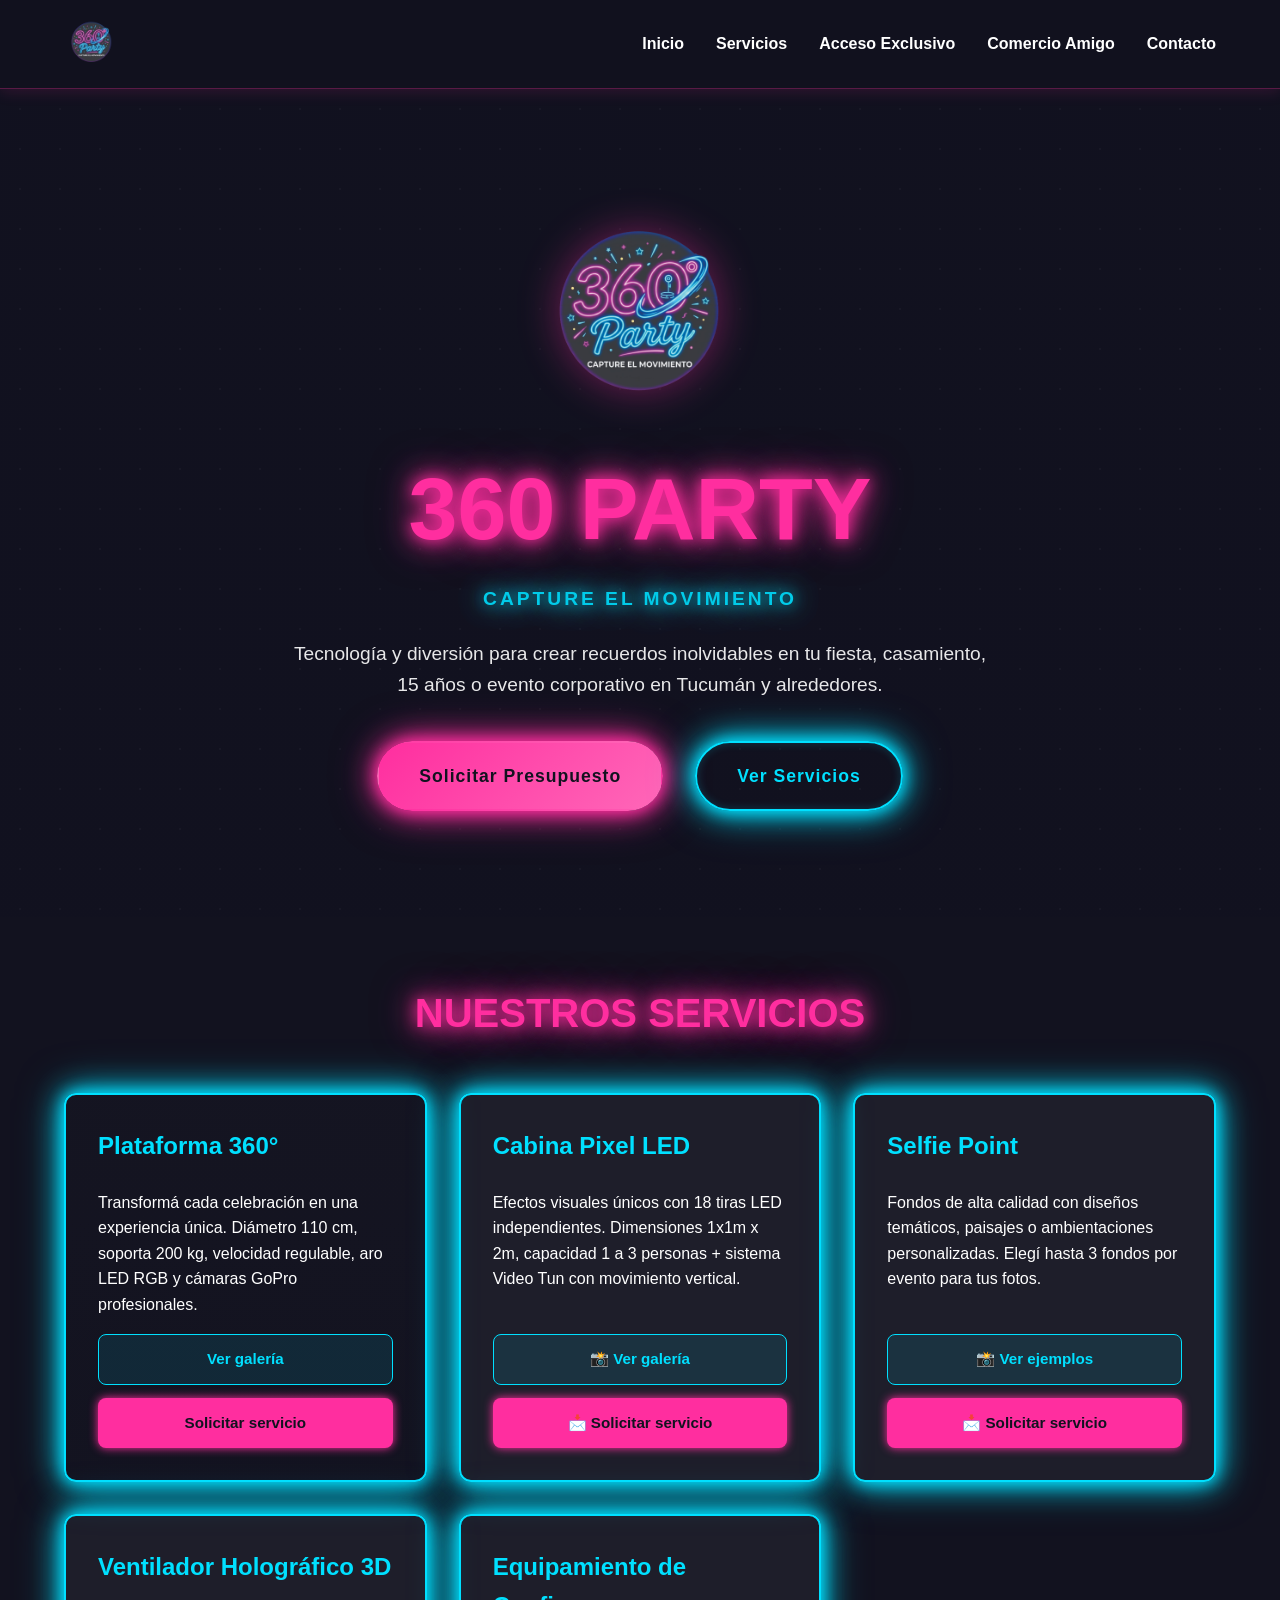
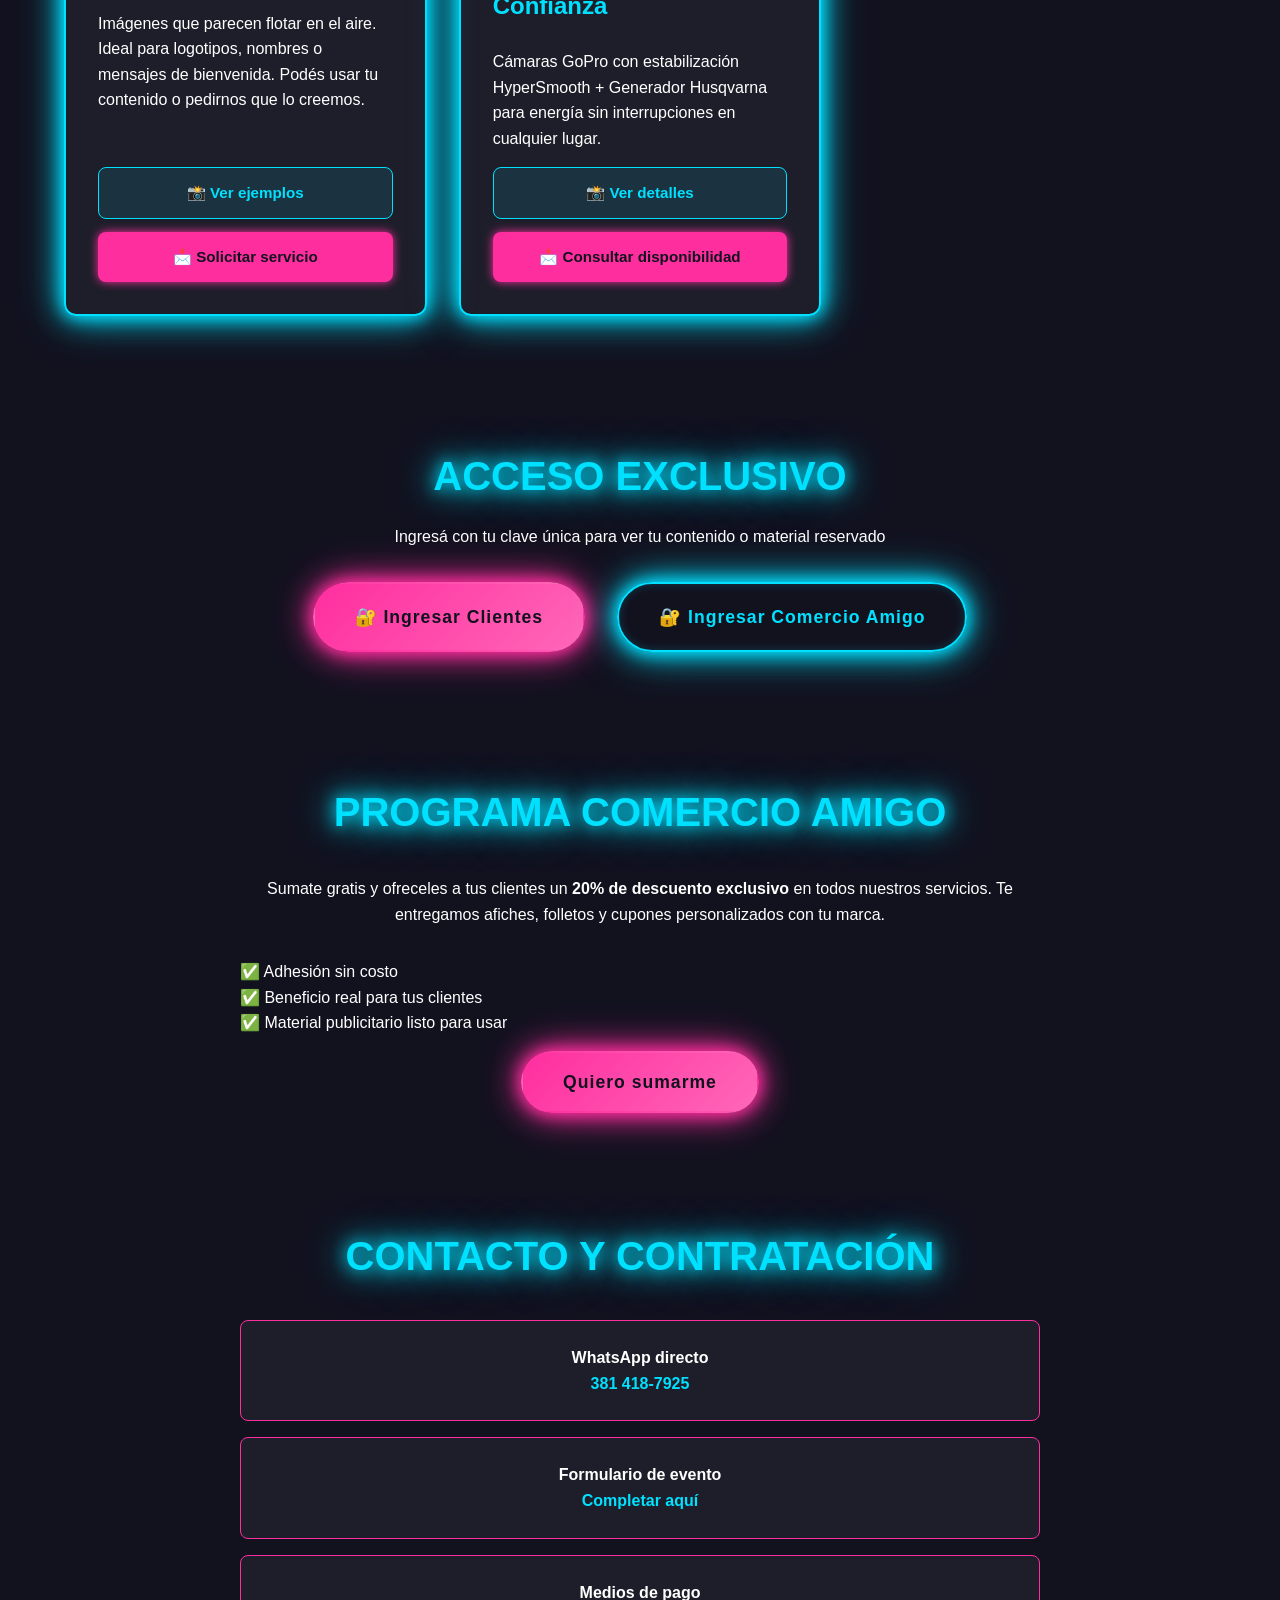
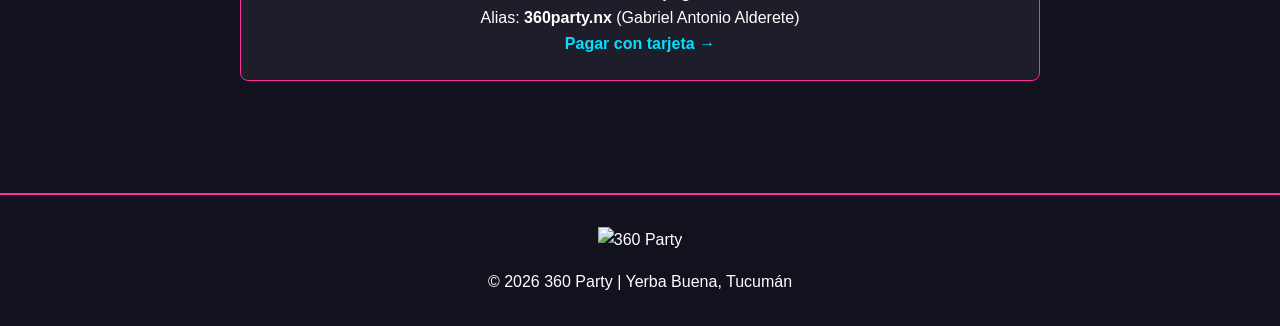
==== index.html @ 4883a972 "Ni idea que estoy haciendo" ====
<!DOCTYPE html>
<html lang="es">
<head>
    <meta charset="UTF-8">
    <meta name="viewport" content="width=device-width, initial-scale=1.0">
    <title>360 Party | Captura el movimiento</title>
    <link rel="stylesheet" href="css/estilos.css">
    <link rel="icon" href="img/logo.webp">
</head>
<body>
    <!-- Barra de Navegación -->
    <header class="navegacion">
        <div class="logo">
            <img srcset="img/logo.webp" type="image/webp" >
        </div>
        <nav>
            <ul class="menu">
                <li><a href="#inicio">Inicio</a></li>
                <li><a href="#servicios">Servicios</a></li>
                <li><a href="#acceso">Acceso Exclusivo</a></li>
                <li><a href="#comercio">Comercio Amigo</a></li>
                <li><a href="#contacto">Contacto</a></li>
            </ul>
        </nav>
    </header>

    <!-- Sección Inicio -->
    <section id="inicio" class="inicio">
        <div class="contenido-inicio">
            <img srcset="img/logo.webp" type="image/webp" alt="360 Party" class="logo-portada">
            <h1>360 PARTY</h1>
            <p class="eslogan">CAPTURE EL MOVIMIENTO</p>
            <p>Tecnología y diversión para crear recuerdos inolvidables en tu fiesta, casamiento, 15 años o evento corporativo en Tucumán y alrededores.</p>
            <div class="botones">
                <a href="https://wa.me/543814187925" class="boton boton-rosa" target="_blank">Solicitar Presupuesto</a>
                <a href="#servicios" class="boton boton-celeste">Ver Servicios</a>
            </div>
        </div>
    </section>

    <section id="servicios" class="servicios">
    <h2>NUESTROS SERVICIOS</h2>
    <div class="tarjetas-servicios">

        <!-- Plataforma 360° -->
        <div class="tarjeta" style="background-image: linear-gradient(rgba(18,18,31,0.8), rgba(18,18,31,0.9)), url('img/servicio-360.jpg');">
            <h3>Plataforma 360°</h3>
            <p>Transformá cada celebración en una experiencia única. Diámetro 110 cm, soporta 200 kg, velocidad regulable, aro LED RGB y cámaras GoPro profesionales.</p>
            <div class="botones-tarjeta">
                <a href="https://drive.google.com/drive/folders/19vlUFDXjf9LJiPnX25cb1C7JwnTymN4P" target="_blank" class="boton-enlace" onclick="event.stopPropagation()">Ver galería</a>
                <a href="#contacto" class="boton-solicitar" onclick="event.stopPropagation()">Solicitar servicio</a>
            </div>
        </div>

            <!-- Cabina Pixel LED -->
            <div class="tarjeta">
                <h3>Cabina Pixel LED</h3>
                <p>Efectos visuales únicos con 18 tiras LED independientes. Dimensiones 1x1m x 2m, capacidad 1 a 3 personas + sistema Video Tun con movimiento vertical.</p>
                <div class="botones-tarjeta">
                    <a href="https://drive.google.com/drive/folders/1h-NKZ7Rk8WSEstg14Dk3rHNtlb4W4kKn" target="_blank" class="boton-enlace">📸 Ver galería</a>
                    <a href="#contacto" class="boton-solicitar">📩 Solicitar servicio</a>
                </div>
            </div>

            <!-- Selfie Point -->
            <div class="tarjeta">
                <h3>Selfie Point</h3>
                <p>Fondos de alta calidad con diseños temáticos, paisajes o ambientaciones personalizadas. Elegí hasta 3 fondos por evento para tus fotos.</p>
                <div class="botones-tarjeta">
                    <a href="https://drive.google.com/drive/folders/1OL265MNO-6nLk1pmtTTTKi6NTd7qlzvx" target="_blank" class="boton-enlace">📸 Ver ejemplos</a>
                    <a href="#contacto" class="boton-solicitar">📩 Solicitar servicio</a>
                </div>
            </div>

            <!-- Ventilador Holográfico -->
            <div class="tarjeta">
                <h3>Ventilador Holográfico 3D</h3>
                <p>Imágenes que parecen flotar en el aire. Ideal para logotipos, nombres o mensajes de bienvenida. Podés usar tu contenido o pedirnos que lo creemos.</p>
                <div class="botones-tarjeta">
                    <a href="https://drive.google.com/drive/folders/1uR65MSHgHKYj4hB2MK-_C5Sw6_6oyJnb" target="_blank" class="boton-enlace">📸 Ver ejemplos</a>
                    <a href="#contacto" class="boton-solicitar">📩 Solicitar servicio</a>
                </div>
            </div>

            <!-- Equipamiento Complementario -->
            <div class="tarjeta">
                <h3>Equipamiento de Confianza</h3>
                <p>Cámaras GoPro con estabilización HyperSmooth + Generador Husqvarna para energía sin interrupciones en cualquier lugar.</p>
                <div class="botones-tarjeta">
                    <a href="https://drive.google.com/drive/folders/1yrsDIx65y9oHUUmJPD3N3ssCwljxgwc2" target="_blank" class="boton-enlace">📸 Ver detalles</a>
                    <a href="#contacto" class="boton-solicitar">📩 Consultar disponibilidad</a>
                </div>
            </div>
        </div>
    </section>

    <!-- Sección Acceso Exclusivo -->
    <section id="acceso" class="acceso">
        <h2>ACCESO EXCLUSIVO</h2>
        <p>Ingresá con tu clave única para ver tu contenido o material reservado</p>
        <div class="botones-acceso">
            <a href="acceso-clientes.html" class="boton boton-rosa">🔐 Ingresar Clientes</a>
            <a href="acceso-comercio.html" class="boton boton-celeste">🔐 Ingresar Comercio Amigo</a>
        </div>
    </section>

    <!-- Sección Comercio Amigo -->
    <section id="comercio" class="comercio">
        <h2>PROGRAMA COMERCIO AMIGO</h2>
        <div class="contenido-comercio">
            <p>Sumate gratis y ofreceles a tus clientes un <strong>20% de descuento exclusivo</strong> en todos nuestros servicios. Te entregamos afiches, folletos y cupones personalizados con tu marca.</p>
            <ul>
                <li>✅ Adhesión sin costo</li>
                <li>✅ Beneficio real para tus clientes</li>
                <li>✅ Material publicitario listo para usar</li>
            </ul>
            <a href="https://wa.me/543814187925" class="boton boton-rosa">Quiero sumarme</a>
        </div>
    </section>

    <!-- Sección Contacto -->
    <section id="contacto" class="contacto">
        <h2>CONTACTO Y CONTRATACIÓN</h2>
        <div class="datos-contacto">
            <div class="item-contacto">
                <h4>WhatsApp directo</h4>
                <a href="https://wa.me/543814187925" target="_blank">381 418-7925</a>
            </div>
            <div class="item-contacto">
                <h4>Formulario de evento</h4>
                <a href="https://drive.google.com/file/d/1Dvfe8gYWCfrMtjUZZJ0BMoF6ATHkSk2R/view" target="_blank">Completar aquí</a>
            </div>
            <div class="item-contacto">
                <h4>Medios de pago</h4>
                <p>Alias: <strong>360party.nx</strong> (Gabriel Antonio Alderete)</p>
                <a href="https://wa.me/543814987814?text=Hola%2C%20buen%20d%C3%ADa%21%0A%0ASolicito%20link%20de%20pago%20con%20Tarjeta" target="_blank">Pagar con tarjeta →</a>
            </div>
        </div>
    </section>

    <!-- Pie de página -->
    <footer>
        <img src="img/logo.jpg" alt="360 Party" class="logo-pie">
        <p>© 2026 360 Party | Yerba Buena, Tucumán</p>
    </footer>

    <script src="js/efectos.js"></script>
</body>
</html>
---- css/estilos.css ----
/* Colores oficiales del logo */
:root {
    --rosa-neon: #FF2E9F;
    --celeste-neon: #00E0FF;
    --fondo-oscuro: #12121F;
    --texto-blanco: #FFFFFF;
    --sombra-rosa: 0 0 15px var(--rosa-neon), 0 0 30px var(--rosa-neon), 0 0 45px rgba(255, 46, 159, 0.5);
    --sombra-celeste: 0 0 15px var(--celeste-neon), 0 0 30px var(--celeste-neon), 0 0 45px rgba(0, 224, 255, 0.5);
}

* {
    margin: 0;
    padding: 0;
    box-sizing: border-box;
    font-family: 'Arial', sans-serif;
    scroll-behavior: smooth;
}

body {
    background-color: var(--fondo-oscuro);
    color: var(--texto-blanco);
    line-height: 1.6;
}

/* Navegación */
.navegacion {
    display: flex;
    justify-content: space-between;
    align-items: center;
    padding: 0.8rem 5%;
    background-color: rgba(18, 18, 31, 0.95);
    position: sticky;
    top: 0;
    z-index: 100;
    border-bottom: 1px solid rgba(255, 46, 159, 0.3);
    box-shadow: 0 2px 15px rgba(255, 46, 159, 0.15);
}

.logo img {
    height: 55px;
}

.menu {
    display: flex;
    list-style: none;
    gap: 2rem;
    flex-wrap: wrap;
}

.menu a {
    color: var(--texto-blanco);
    text-decoration: none;
    font-weight: bold;
    transition: all 0.3s;
}

.menu a:hover {
    color: var(--celeste-neon);
    text-shadow: var(--sombra-celeste);
}

/* Sección Inicio */
.inicio {
    min-height: 92vh;
    display: flex;
    flex-direction: column;
    justify-content: center;
    align-items: center;
    text-align: center;
    padding: 2rem;
    /* Tu imagen como fondo principal, con filtro para que resalten los textos */
    background: linear-gradient(rgba(17, 17, 31, 0.75), rgba(17, 17, 31, 0.85)),
                url('img/portada.jpg') center/cover no-repeat fixed;
    position: relative;
    overflow: hidden;
}

.inicio::before {
    content: "";
    position: absolute;
    width: 100%;
    height: 100%;
    background-image: radial-gradient(circle, rgba(255,255,255,0.05) 1px, transparent 1px);
    background-size: 40px 40px;
    opacity: 0.6;
}

.contenido-inicio {
    position: relative;
    z-index: 2;
}

.logo-portada {
    height: 220px;
    margin-bottom: 1rem;
    filter: drop-shadow(0 0 20px rgba(255, 46, 159, 0.4));
}

.inicio h1 {
    font-size: 5.5rem;
    color: var(--rosa-neon);
    text-shadow: var(--sombra-rosa);
    margin-bottom: 0.3rem;
}

.eslogan {
    font-size: 2rem;
    color: var(--celeste-neon);
    text-shadow: var(--sombra-celeste);
    font-weight: 900;
    letter-spacing: 3px;
    margin-bottom: 1.5rem;
}

.inicio p {
    font-size: 1.2rem;
    max-width: 700px;
    opacity: 0.9;
}

.botones {
    margin-top: 2.5rem;
    display: flex;
    gap: 2rem;
    flex-wrap: wrap;
    justify-content: center;
}

.boton {
    padding: 1.2rem 2.5rem;
    border-radius: 50px;
    text-decoration: none;
    font-weight: bold;
    transition: all 0.3s;
    border: 2px solid transparent;
    font-size: 1.1rem;
    letter-spacing: 1px;
}

.boton-rosa {
    background: linear-gradient(135deg, var(--rosa-neon), #FF67B8);
    color: var(--fondo-oscuro);
    box-shadow: var(--sombra-rosa);
}

.boton-celeste {
    background-color: transparent;
    color: var(--celeste-neon);
    border: 2px solid var(--celeste-neon);
    box-shadow: inset 0 0 10px rgba(0, 224, 255, 0.2), var(--sombra-celeste);
}

.boton:hover {
    transform: translateY(-5px);
}

/* Sección Servicios */
.servicios {
    padding: 4rem 5%;
}

.servicios h2 {
    text-align: center;
    font-size: 2.5rem;
    color: var(--rosa-neon);
    text-shadow: var(--sombra-rosa);
    margin-bottom: 3rem;
}

.tarjetas-servicios {
    display: grid;
    grid-template-columns: repeat(auto-fit, minmax(320px, 1fr));
    gap: 2rem;
}

.tarjeta {
    background-color: rgba(255,255,255,0.05);
    padding: 2rem;
    border-radius: 12px;
    border: 2px solid var(--celeste-neon);
    box-shadow: var(--sombra-celeste);
    transition: all 0.3s;
    display: flex;
    flex-direction: column;
    gap: 1rem;
}

.tarjeta:hover {
    transform: scale(1.03);
    border-color: var(--rosa-neon);
    box-shadow: var(--sombra-rosa);
}

.tarjeta h3 {
    color: var(--celeste-neon);
    margin-bottom: 0.5rem;
    font-size: 1.5rem;
}

.botones-tarjeta {
    margin-top: auto;
    display: flex;
    flex-direction: column;
    gap: 0.8rem;
}

.boton-enlace, .boton-solicitar {
    padding: 0.8rem;
    border-radius: 8px;
    text-decoration: none;
    font-weight: bold;
    text-align: center;
    transition: all 0.3s;
    font-size: 0.95rem;
}

.boton-enlace {
    background: rgba(0, 224, 255, 0.1);
    color: var(--celeste-neon);
    border: 1px solid var(--celeste-neon);
}

.boton-solicitar {
    background: var(--rosa-neon);
    color: var(--fondo-oscuro);
    box-shadow: 0 0 10px var(--rosa-neon);
}

/* Sección Acceso */
.acceso {
    padding: 4rem 5%;
    text-align: center;
}

.acceso h2 {
    font-size: 2.5rem;
    color: var(--celeste-neon);
    text-shadow: var(--sombra-celeste);
    margin-bottom: 1rem;
}

.botones-acceso {
    margin-top: 2rem;
    display: flex;
    gap: 2rem;
    flex-wrap: wrap;
    justify-content: center;
}

/* Secciones restantes */
.comercio, .contacto {
    padding: 4rem 5%;
    text-align: center;
}

.comercio h2, .contacto h2 {
    font-size: 2.5rem;
    color: var(--celeste-neon);
    text-shadow: var(--sombra-celeste);
    margin-bottom: 2rem;
}

.contenido-comercio, .datos-contacto {
    max-width: 800px;
    margin: 0 auto;
}

.contenido-comercio ul {
    list-style: none;
    margin: 2rem 0;
    text-align: left;
}

.item-contacto {
    background-color: rgba(255,255,255,0.05);
    padding: 1.5rem;
    margin: 1rem 0;
    border-radius: 8px;
    border: 1px solid var(--rosa-neon);
}

.item-contacto a {
    color: var(--celeste-neon);
    font-weight: bold;
    text-decoration: none;
}

/* Estilos páginas de acceso */
.pagina-acceso {
    min-height: 100vh;
    display: flex;
    align-items: center;
    justify-content: center;
    background: radial-gradient(circle at 20% 30%, rgba(255, 46, 159, 0.15) 0%, transparent 40%),
                radial-gradient(circle at 80% 70%, rgba(0, 224, 255, 0.15) 0%, transparent 40%),
                linear-gradient(#12121F, #1A1A2E);
}

.contenedor-acceso {
    background: rgba(255,255,255,0.05);
    padding: 3rem;
    border-radius: 15px;
    border: 2px solid var(--rosa-neon);
    box-shadow: var(--sombra-rosa);
    text-align: center;
    max-width: 450px;
    width: 90%;
}

.logo-acceso {
    height: 120px;
    margin-bottom: 1rem;
}

.contenedor-acceso h1 {
    color: var(--rosa-neon);
    text-shadow: var(--sombra-rosa);
    font-size: 1.8rem;
    margin-bottom: 1rem;
}

.campo-clave {
    width: 100%;
    padding: 1rem;
    margin: 1.5rem 0;
    border-radius: 8px;
    border: 2px solid var(--celeste-neon);
    background: rgba(0,0,0,0.3);
    color: white;
    font-size: 1rem;
    text-align: center;
}

.campo-clave:focus {
    outline: none;
    box-shadow: var(--sombra-celeste);
}

#mensaje {
    margin: 1rem 0;
}

.exito { color: #00FF94; text-shadow: 0 0 8px #00FF94; }
.error { color: #FF4D6D; text-shadow: 0 0 8px #FF4D6D; }
.cargando { color: var(--celeste-neon); }

.volver {
    display: inline-block;
    margin-top: 1.5rem;
    color: var(--texto-blanco);
    text-decoration: none;
    opacity: 0.8;
    transition: all 0.3s;
}

.volver:hover {
    opacity: 1;
    color: var(--rosa-neon);
}

/* Pie de página */
footer {
    text-align: center;
    padding: 2rem;
    border-top: 2px solid var(--rosa-neon);
    margin-top: 2rem;
}

.logo-pie {
    height: 50px;
    margin-bottom: 1rem;
}

/* Adaptación a celulares */
@media (max-width: 768px) {
    .menu {
        gap: 1rem;
        font-size: 0.9rem;
    }
    .inicio h1 { font-size: 3.5rem; }
    .eslogan { font-size: 1.5rem; letter-spacing: 1px; }
    .logo-portada { height: 150px; }
    .botones { flex-direction: column; align-items: center; width: 90%; margin: 2rem auto 0; }
    .boton { width: 100%; max-width: 300px; }
}
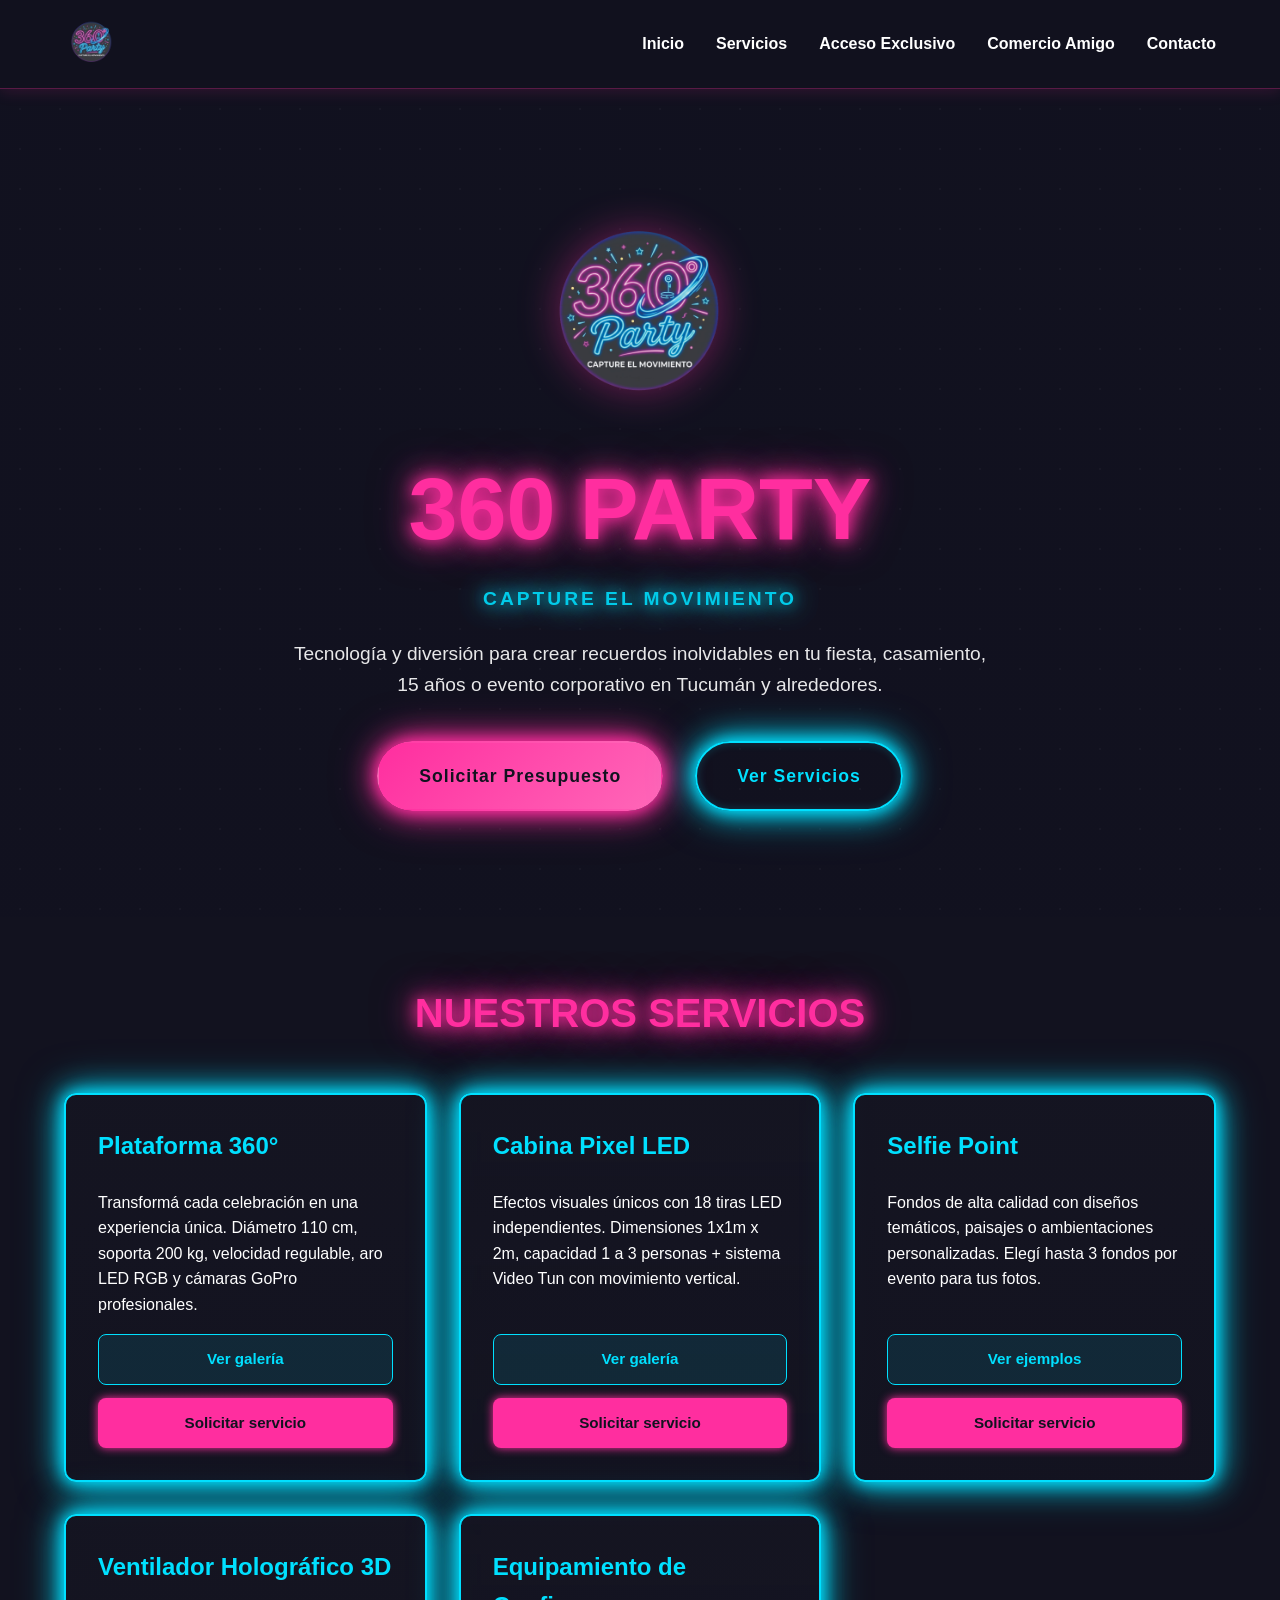
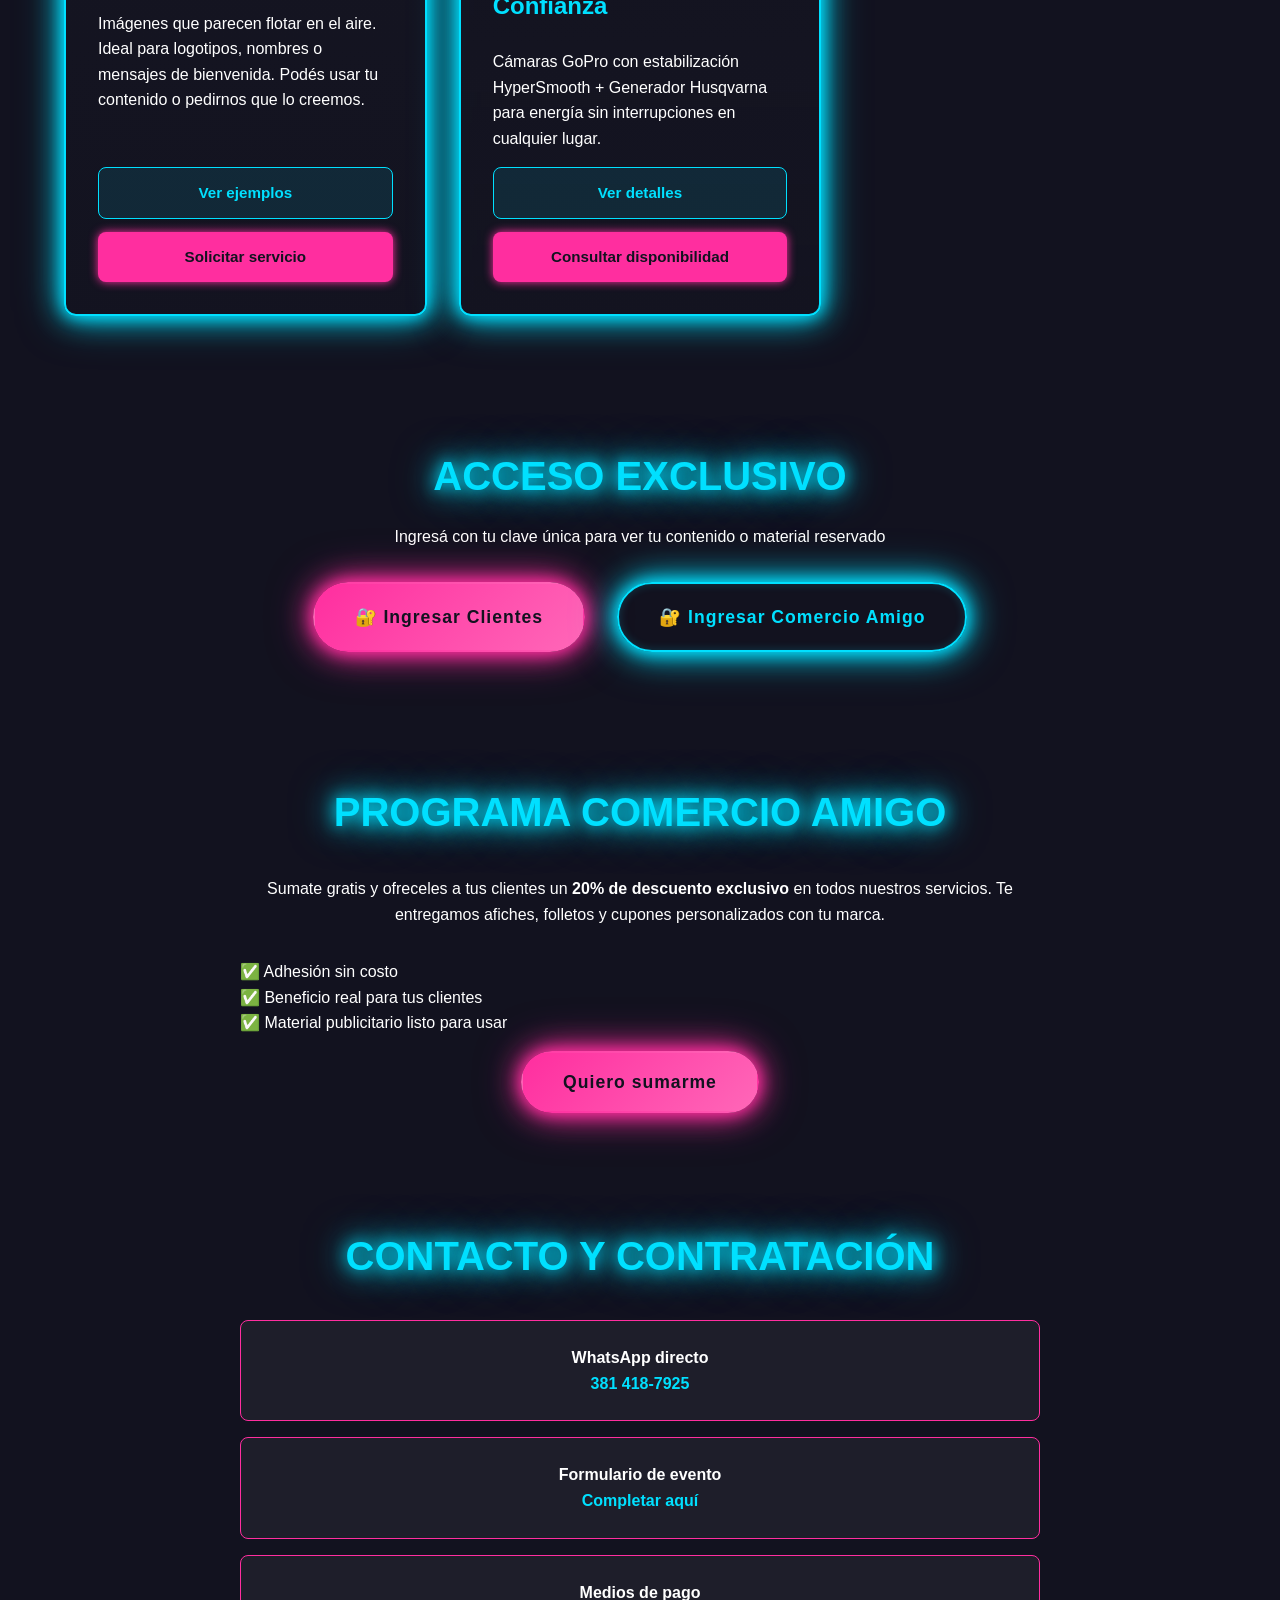
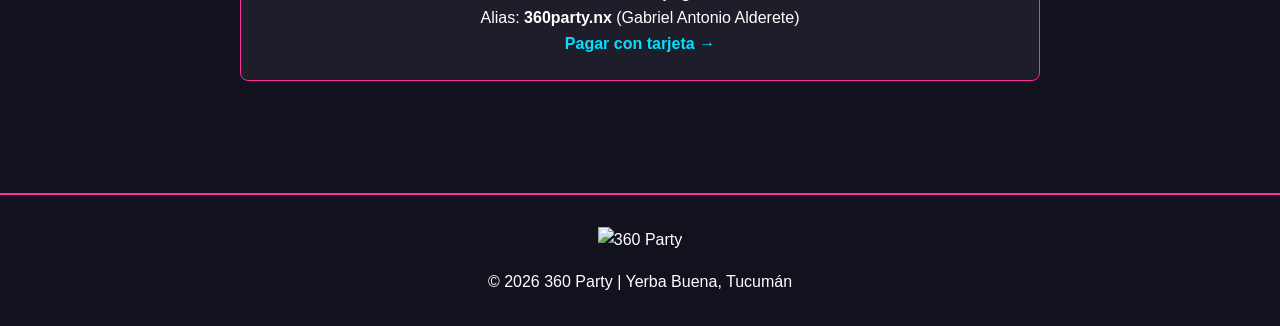
==== commit 2d0b0b7b: "Sin emojis" ====
--- a/index.html
+++ b/index.html
@@ -38,7 +38,8 @@
         </div>
     </section>
 
-    <section id="servicios" class="servicios">
+    <!-- Sección Servicios -->
+<section id="servicios" class="servicios">
     <h2>NUESTROS SERVICIOS</h2>
     <div class="tarjetas-servicios">
 
@@ -52,47 +53,47 @@
             </div>
         </div>
 
-            <!-- Cabina Pixel LED -->
-            <div class="tarjeta">
-                <h3>Cabina Pixel LED</h3>
-                <p>Efectos visuales únicos con 18 tiras LED independientes. Dimensiones 1x1m x 2m, capacidad 1 a 3 personas + sistema Video Tun con movimiento vertical.</p>
-                <div class="botones-tarjeta">
-                    <a href="https://drive.google.com/drive/folders/1h-NKZ7Rk8WSEstg14Dk3rHNtlb4W4kKn" target="_blank" class="boton-enlace">📸 Ver galería</a>
-                    <a href="#contacto" class="boton-solicitar">📩 Solicitar servicio</a>
-                </div>
-            </div>
-
-            <!-- Selfie Point -->
-            <div class="tarjeta">
-                <h3>Selfie Point</h3>
-                <p>Fondos de alta calidad con diseños temáticos, paisajes o ambientaciones personalizadas. Elegí hasta 3 fondos por evento para tus fotos.</p>
-                <div class="botones-tarjeta">
-                    <a href="https://drive.google.com/drive/folders/1OL265MNO-6nLk1pmtTTTKi6NTd7qlzvx" target="_blank" class="boton-enlace">📸 Ver ejemplos</a>
-                    <a href="#contacto" class="boton-solicitar">📩 Solicitar servicio</a>
-                </div>
-            </div>
-
-            <!-- Ventilador Holográfico -->
-            <div class="tarjeta">
-                <h3>Ventilador Holográfico 3D</h3>
-                <p>Imágenes que parecen flotar en el aire. Ideal para logotipos, nombres o mensajes de bienvenida. Podés usar tu contenido o pedirnos que lo creemos.</p>
-                <div class="botones-tarjeta">
-                    <a href="https://drive.google.com/drive/folders/1uR65MSHgHKYj4hB2MK-_C5Sw6_6oyJnb" target="_blank" class="boton-enlace">📸 Ver ejemplos</a>
-                    <a href="#contacto" class="boton-solicitar">📩 Solicitar servicio</a>
-                </div>
-            </div>
-
-            <!-- Equipamiento Complementario -->
-            <div class="tarjeta">
-                <h3>Equipamiento de Confianza</h3>
-                <p>Cámaras GoPro con estabilización HyperSmooth + Generador Husqvarna para energía sin interrupciones en cualquier lugar.</p>
-                <div class="botones-tarjeta">
-                    <a href="https://drive.google.com/drive/folders/1yrsDIx65y9oHUUmJPD3N3ssCwljxgwc2" target="_blank" class="boton-enlace">📸 Ver detalles</a>
-                    <a href="#contacto" class="boton-solicitar">📩 Consultar disponibilidad</a>
-                </div>
+        <!-- Cabina Pixel LED -->
+        <div class="tarjeta" style="background-image: linear-gradient(rgba(18,18,31,0.8), rgba(18,18,31,0.9)), url('img/servicio-led.jpg');">
+            <h3>Cabina Pixel LED</h3>
+            <p>Efectos visuales únicos con 18 tiras LED independientes. Dimensiones 1x1m x 2m, capacidad 1 a 3 personas + sistema Video Tun con movimiento vertical.</p>
+            <div class="botones-tarjeta">
+                <a href="https://drive.google.com/drive/folders/1h-NKZ7Rk8WSEstg14Dk3rHNtlb4W4kKn" target="_blank" class="boton-enlace" onclick="event.stopPropagation()">Ver galería</a>
+                <a href="#contacto" class="boton-solicitar" onclick="event.stopPropagation()">Solicitar servicio</a>
             </div>
         </div>
-    </section>
+
+        <!-- Selfie Point -->
+        <div class="tarjeta" style="background-image: linear-gradient(rgba(18,18,31,0.8), rgba(18,18,31,0.9)), url('img/servicio-selfie.jpg');">
+            <h3>Selfie Point</h3>
+            <p>Fondos de alta calidad con diseños temáticos, paisajes o ambientaciones personalizadas. Elegí hasta 3 fondos por evento para tus fotos.</p>
+            <div class="botones-tarjeta">
+                <a href="https://drive.google.com/drive/folders/1OL265MNO-6nLk1pmtTTTKi6NTd7qlzvx" target="_blank" class="boton-enlace" onclick="event.stopPropagation()">Ver ejemplos</a>
+                <a href="#contacto" class="boton-solicitar" onclick="event.stopPropagation()">Solicitar servicio</a>
+            </div>
+        </div>
+
+        <!-- Ventilador Holográfico -->
+        <div class="tarjeta" style="background-image: linear-gradient(rgba(18,18,31,0.8), rgba(18,18,31,0.9)), url('img/servicio-holograma.jpg');">
+            <h3>Ventilador Holográfico 3D</h3>
+            <p>Imágenes que parecen flotar en el aire. Ideal para logotipos, nombres o mensajes de bienvenida. Podés usar tu contenido o pedirnos que lo creemos.</p>
+            <div class="botones-tarjeta">
+                <a href="https://drive.google.com/drive/folders/1uR65MSHgHKYj4hB2MK-_C5Sw6_6oyJnb" target="_blank" class="boton-enlace" onclick="event.stopPropagation()">Ver ejemplos</a>
+                <a href="#contacto" class="boton-solicitar" onclick="event.stopPropagation()">Solicitar servicio</a>
+            </div>
+        </div>
+
+        <!-- Equipamiento Complementario -->
+        <div class="tarjeta" style="background-image: linear-gradient(rgba(18,18,31,0.8), rgba(18,18,31,0.9)), url('img/servicio-equipo.jpg');">
+            <h3>Equipamiento de Confianza</h3>
+            <p>Cámaras GoPro con estabilización HyperSmooth + Generador Husqvarna para energía sin interrupciones en cualquier lugar.</p>
+            <div class="botones-tarjeta">
+                <a href="https://drive.google.com/drive/folders/1yrsDIx65y9oHUUmJPD3N3ssCwljxgwc2" target="_blank" class="boton-enlace" onclick="event.stopPropagation()">Ver detalles</a>
+                <a href="#contacto" class="boton-solicitar" onclick="event.stopPropagation()">Consultar disponibilidad</a>
+            </div>
+        </div>
+    </div>
+</section>
 
     <!-- Sección Acceso Exclusivo -->
     <section id="acceso" class="acceso">
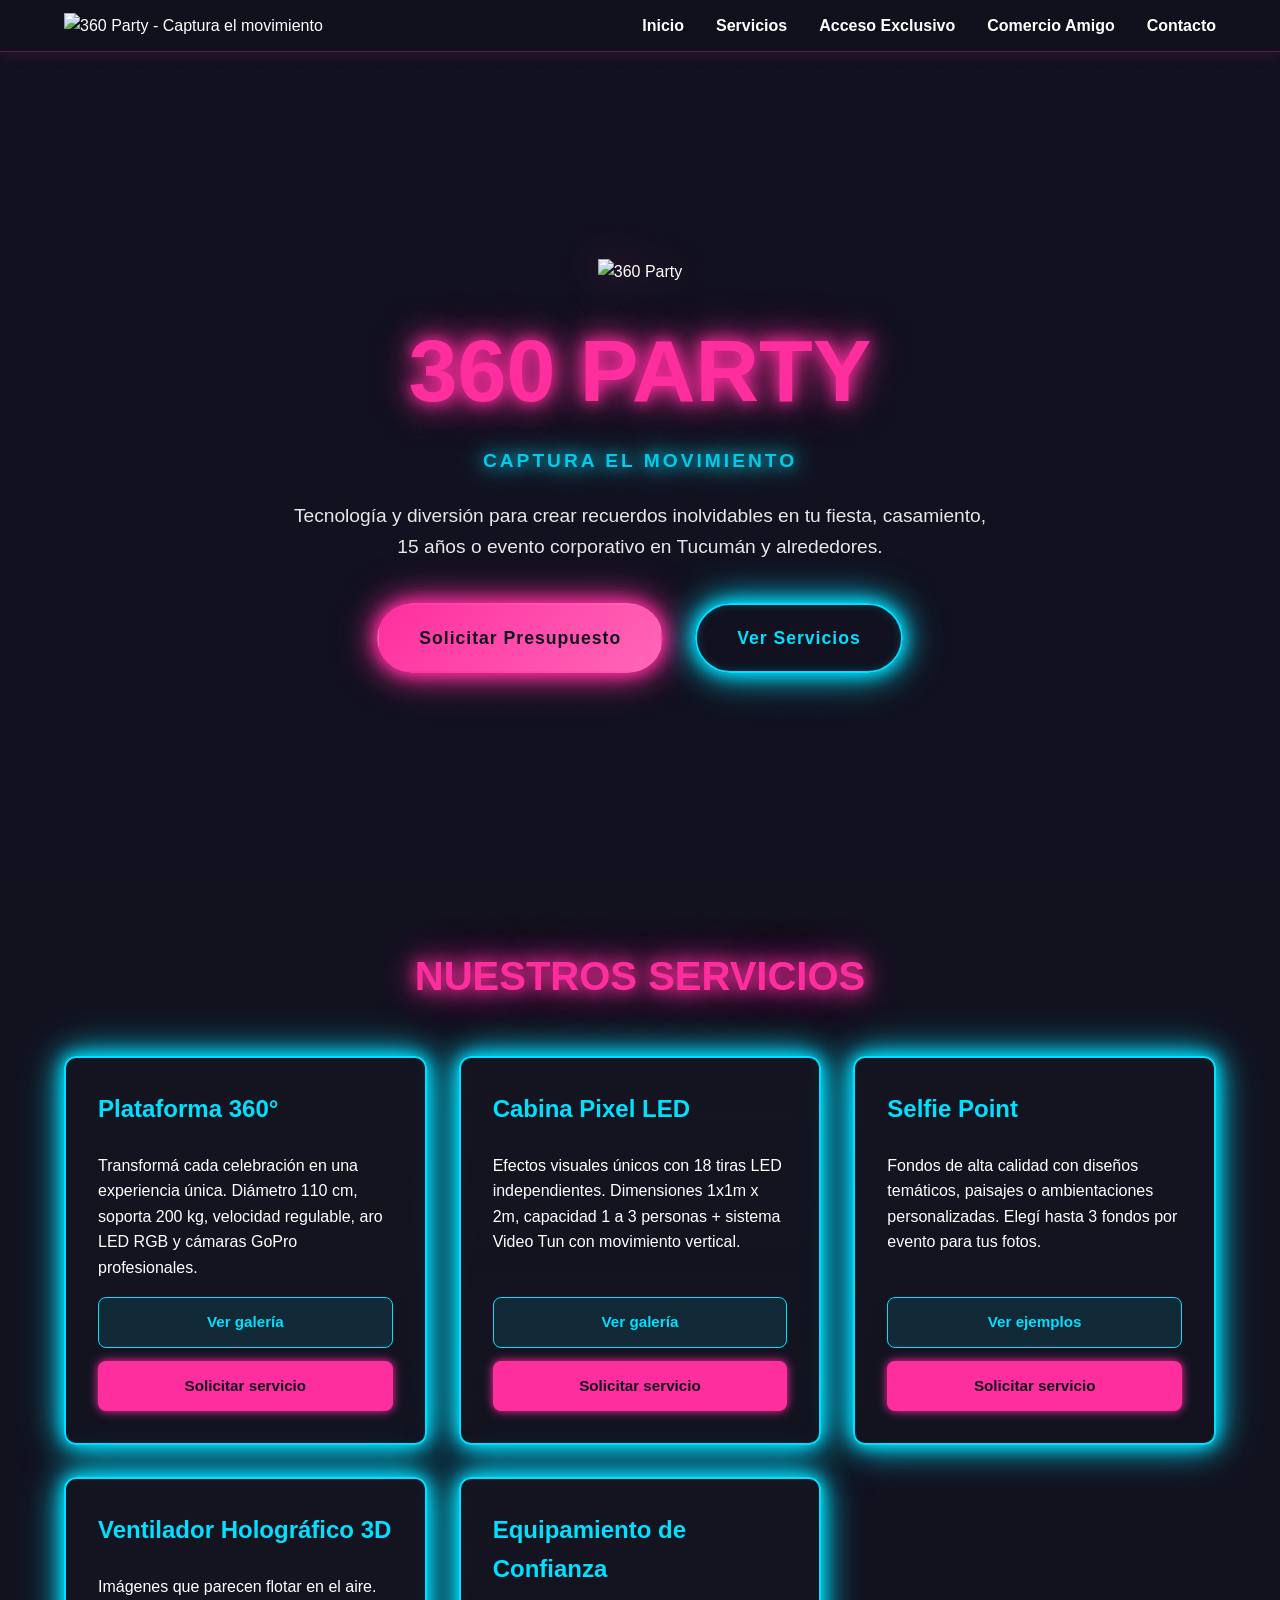
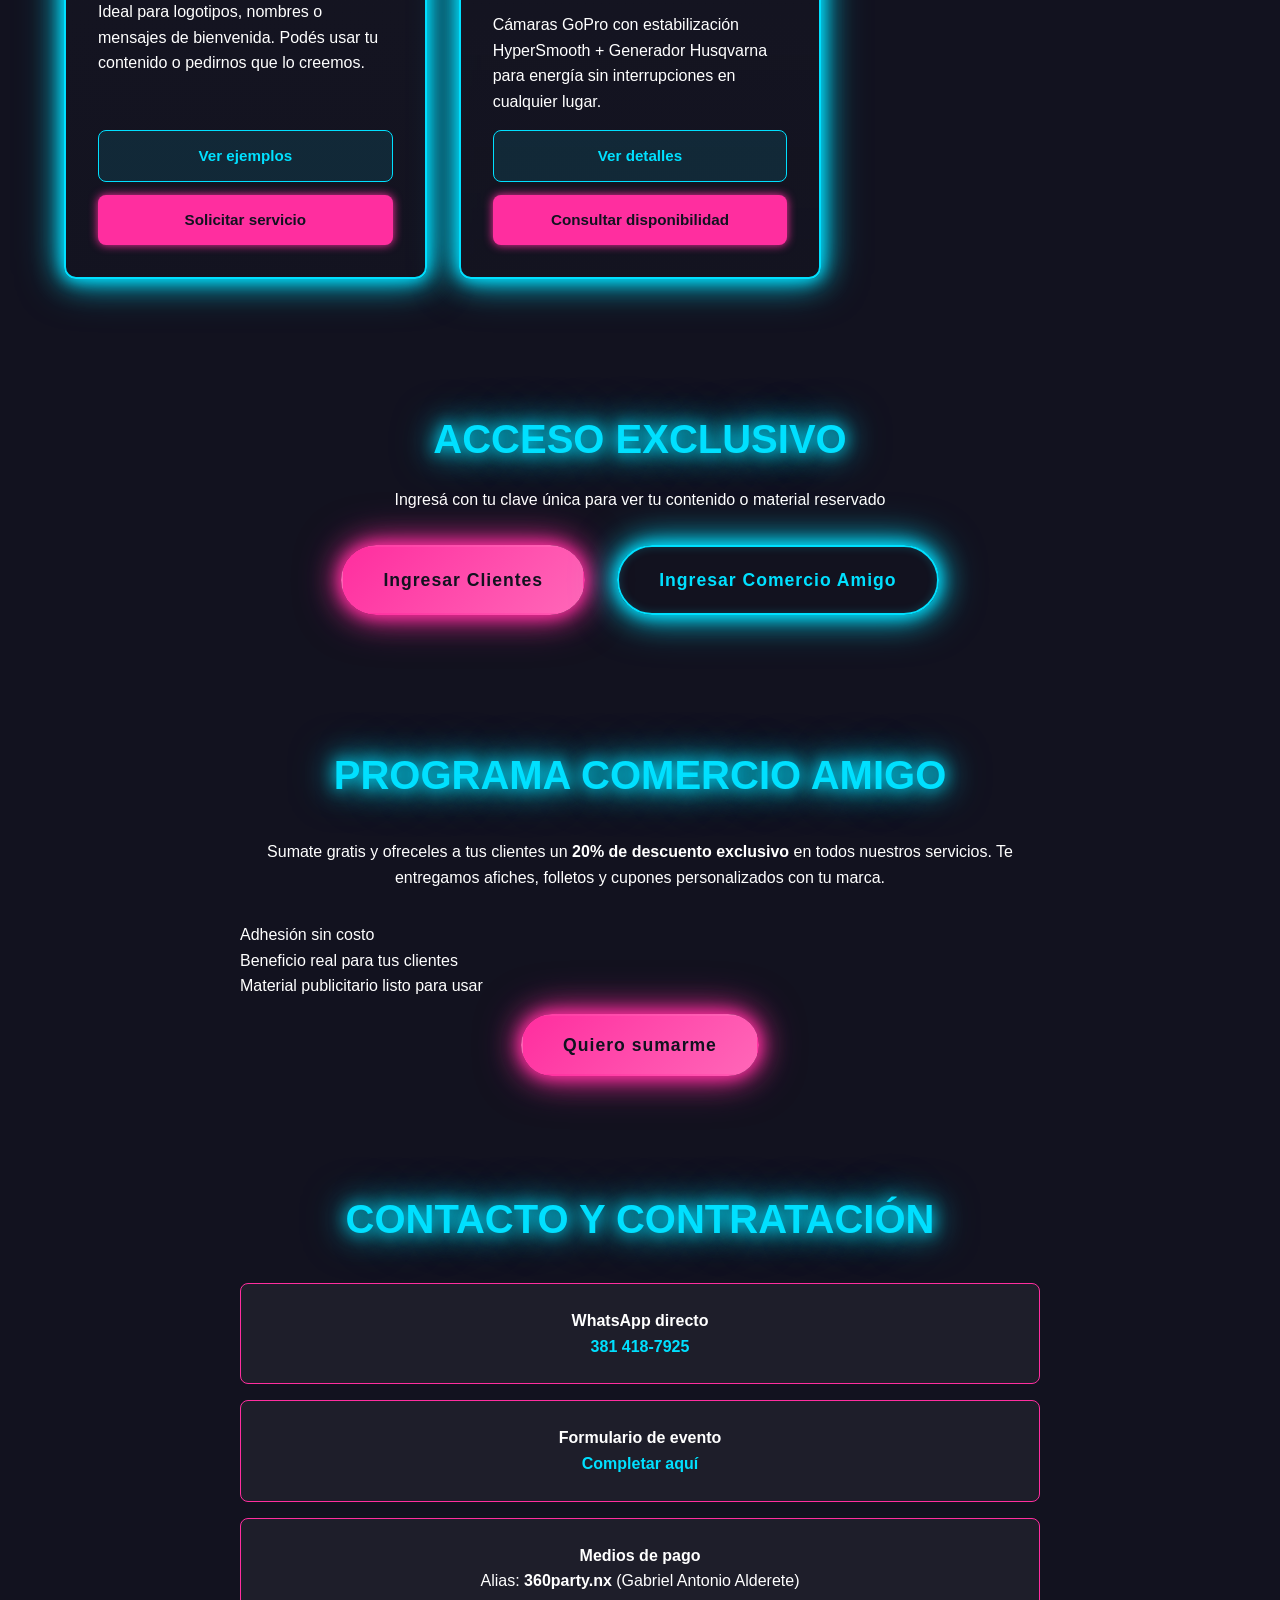
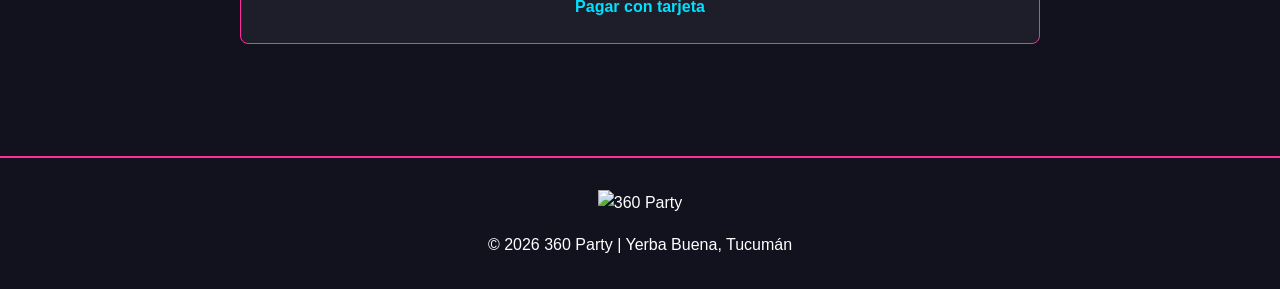
==== commit ba2a2092: "Sin emojis 2" ====
--- a/index.html
+++ b/index.html
@@ -5,13 +5,13 @@
     <meta name="viewport" content="width=device-width, initial-scale=1.0">
     <title>360 Party | Captura el movimiento</title>
     <link rel="stylesheet" href="css/estilos.css">
-    <link rel="icon" href="img/logo.webp">
+    <link rel="icon" href="img/logo.jpg">
 </head>
 <body>
     <!-- Barra de Navegación -->
     <header class="navegacion">
         <div class="logo">
-            <img srcset="img/logo.webp" type="image/webp" >
+            <img src="img/logo.jpg" alt="360 Party - Captura el movimiento">
         </div>
         <nav>
             <ul class="menu">
@@ -27,9 +27,9 @@
     <!-- Sección Inicio -->
     <section id="inicio" class="inicio">
         <div class="contenido-inicio">
-            <img srcset="img/logo.webp" type="image/webp" alt="360 Party" class="logo-portada">
+            <img src="img/logo.jpg" alt="360 Party" class="logo-portada">
             <h1>360 PARTY</h1>
-            <p class="eslogan">CAPTURE EL MOVIMIENTO</p>
+            <p class="eslogan">CAPTURA EL MOVIMIENTO</p>
             <p>Tecnología y diversión para crear recuerdos inolvidables en tu fiesta, casamiento, 15 años o evento corporativo en Tucumán y alrededores.</p>
             <div class="botones">
                 <a href="https://wa.me/543814187925" class="boton boton-rosa" target="_blank">Solicitar Presupuesto</a>
@@ -39,69 +39,69 @@
     </section>
 
     <!-- Sección Servicios -->
-<section id="servicios" class="servicios">
-    <h2>NUESTROS SERVICIOS</h2>
-    <div class="tarjetas-servicios">
+    <section id="servicios" class="servicios">
+        <h2>NUESTROS SERVICIOS</h2>
+        <div class="tarjetas-servicios">
 
-        <!-- Plataforma 360° -->
-        <div class="tarjeta" style="background-image: linear-gradient(rgba(18,18,31,0.8), rgba(18,18,31,0.9)), url('img/servicio-360.jpg');">
-            <h3>Plataforma 360°</h3>
-            <p>Transformá cada celebración en una experiencia única. Diámetro 110 cm, soporta 200 kg, velocidad regulable, aro LED RGB y cámaras GoPro profesionales.</p>
-            <div class="botones-tarjeta">
-                <a href="https://drive.google.com/drive/folders/19vlUFDXjf9LJiPnX25cb1C7JwnTymN4P" target="_blank" class="boton-enlace" onclick="event.stopPropagation()">Ver galería</a>
-                <a href="#contacto" class="boton-solicitar" onclick="event.stopPropagation()">Solicitar servicio</a>
+            <!-- Plataforma 360° -->
+            <div class="tarjeta" style="background-image: linear-gradient(rgba(18,18,31,0.8), rgba(18,18,31,0.9)), url('img/servicio-360.jpg');">
+                <h3>Plataforma 360°</h3>
+                <p>Transformá cada celebración en una experiencia única. Diámetro 110 cm, soporta 200 kg, velocidad regulable, aro LED RGB y cámaras GoPro profesionales.</p>
+                <div class="botones-tarjeta">
+                    <a href="https://drive.google.com/drive/folders/19vlUFDXjf9LJiPnX25cb1C7JwnTymN4P" target="_blank" class="boton-enlace" onclick="event.stopPropagation()">Ver galería</a>
+                    <a href="#contacto" class="boton-solicitar" onclick="event.stopPropagation()">Solicitar servicio</a>
+                </div>
+            </div>
+
+            <!-- Cabina Pixel LED -->
+            <div class="tarjeta" style="background-image: linear-gradient(rgba(18,18,31,0.8), rgba(18,18,31,0.9)), url('img/servicio-led.jpg');">
+                <h3>Cabina Pixel LED</h3>
+                <p>Efectos visuales únicos con 18 tiras LED independientes. Dimensiones 1x1m x 2m, capacidad 1 a 3 personas + sistema Video Tun con movimiento vertical.</p>
+                <div class="botones-tarjeta">
+                    <a href="https://drive.google.com/drive/folders/1h-NKZ7Rk8WSEstg14Dk3rHNtlb4W4kKn" target="_blank" class="boton-enlace" onclick="event.stopPropagation()">Ver galería</a>
+                    <a href="#contacto" class="boton-solicitar" onclick="event.stopPropagation()">Solicitar servicio</a>
+                </div>
+            </div>
+
+            <!-- Selfie Point -->
+            <div class="tarjeta" style="background-image: linear-gradient(rgba(18,18,31,0.8), rgba(18,18,31,0.9)), url('img/servicio-selfie.jpg');">
+                <h3>Selfie Point</h3>
+                <p>Fondos de alta calidad con diseños temáticos, paisajes o ambientaciones personalizadas. Elegí hasta 3 fondos por evento para tus fotos.</p>
+                <div class="botones-tarjeta">
+                    <a href="https://drive.google.com/drive/folders/1OL265MNO-6nLk1pmtTTTKi6NTd7qlzvx" target="_blank" class="boton-enlace" onclick="event.stopPropagation()">Ver ejemplos</a>
+                    <a href="#contacto" class="boton-solicitar" onclick="event.stopPropagation()">Solicitar servicio</a>
+                </div>
+            </div>
+
+            <!-- Ventilador Holográfico -->
+            <div class="tarjeta" style="background-image: linear-gradient(rgba(18,18,31,0.8), rgba(18,18,31,0.9)), url('img/servicio-holograma.jpg');">
+                <h3>Ventilador Holográfico 3D</h3>
+                <p>Imágenes que parecen flotar en el aire. Ideal para logotipos, nombres o mensajes de bienvenida. Podés usar tu contenido o pedirnos que lo creemos.</p>
+                <div class="botones-tarjeta">
+                    <a href="https://drive.google.com/drive/folders/1uR65MSHgHKYj4hB2MK-_C5Sw6_6oyJnb" target="_blank" class="boton-enlace" onclick="event.stopPropagation()">Ver ejemplos</a>
+                    <a href="#contacto" class="boton-solicitar" onclick="event.stopPropagation()">Solicitar servicio</a>
+                </div>
+            </div>
+
+            <!-- Equipamiento Complementario -->
+            <div class="tarjeta" style="background-image: linear-gradient(rgba(18,18,31,0.8), rgba(18,18,31,0.9)), url('img/servicio-equipo.jpg');">
+                <h3>Equipamiento de Confianza</h3>
+                <p>Cámaras GoPro con estabilización HyperSmooth + Generador Husqvarna para energía sin interrupciones en cualquier lugar.</p>
+                <div class="botones-tarjeta">
+                    <a href="https://drive.google.com/drive/folders/1yrsDIx65y9oHUUmJPD3N3ssCwljxgwc2" target="_blank" class="boton-enlace" onclick="event.stopPropagation()">Ver detalles</a>
+                    <a href="#contacto" class="boton-solicitar" onclick="event.stopPropagation()">Consultar disponibilidad</a>
+                </div>
             </div>
         </div>
-
-        <!-- Cabina Pixel LED -->
-        <div class="tarjeta" style="background-image: linear-gradient(rgba(18,18,31,0.8), rgba(18,18,31,0.9)), url('img/servicio-led.jpg');">
-            <h3>Cabina Pixel LED</h3>
-            <p>Efectos visuales únicos con 18 tiras LED independientes. Dimensiones 1x1m x 2m, capacidad 1 a 3 personas + sistema Video Tun con movimiento vertical.</p>
-            <div class="botones-tarjeta">
-                <a href="https://drive.google.com/drive/folders/1h-NKZ7Rk8WSEstg14Dk3rHNtlb4W4kKn" target="_blank" class="boton-enlace" onclick="event.stopPropagation()">Ver galería</a>
-                <a href="#contacto" class="boton-solicitar" onclick="event.stopPropagation()">Solicitar servicio</a>
-            </div>
-        </div>
-
-        <!-- Selfie Point -->
-        <div class="tarjeta" style="background-image: linear-gradient(rgba(18,18,31,0.8), rgba(18,18,31,0.9)), url('img/servicio-selfie.jpg');">
-            <h3>Selfie Point</h3>
-            <p>Fondos de alta calidad con diseños temáticos, paisajes o ambientaciones personalizadas. Elegí hasta 3 fondos por evento para tus fotos.</p>
-            <div class="botones-tarjeta">
-                <a href="https://drive.google.com/drive/folders/1OL265MNO-6nLk1pmtTTTKi6NTd7qlzvx" target="_blank" class="boton-enlace" onclick="event.stopPropagation()">Ver ejemplos</a>
-                <a href="#contacto" class="boton-solicitar" onclick="event.stopPropagation()">Solicitar servicio</a>
-            </div>
-        </div>
-
-        <!-- Ventilador Holográfico -->
-        <div class="tarjeta" style="background-image: linear-gradient(rgba(18,18,31,0.8), rgba(18,18,31,0.9)), url('img/servicio-holograma.jpg');">
-            <h3>Ventilador Holográfico 3D</h3>
-            <p>Imágenes que parecen flotar en el aire. Ideal para logotipos, nombres o mensajes de bienvenida. Podés usar tu contenido o pedirnos que lo creemos.</p>
-            <div class="botones-tarjeta">
-                <a href="https://drive.google.com/drive/folders/1uR65MSHgHKYj4hB2MK-_C5Sw6_6oyJnb" target="_blank" class="boton-enlace" onclick="event.stopPropagation()">Ver ejemplos</a>
-                <a href="#contacto" class="boton-solicitar" onclick="event.stopPropagation()">Solicitar servicio</a>
-            </div>
-        </div>
-
-        <!-- Equipamiento Complementario -->
-        <div class="tarjeta" style="background-image: linear-gradient(rgba(18,18,31,0.8), rgba(18,18,31,0.9)), url('img/servicio-equipo.jpg');">
-            <h3>Equipamiento de Confianza</h3>
-            <p>Cámaras GoPro con estabilización HyperSmooth + Generador Husqvarna para energía sin interrupciones en cualquier lugar.</p>
-            <div class="botones-tarjeta">
-                <a href="https://drive.google.com/drive/folders/1yrsDIx65y9oHUUmJPD3N3ssCwljxgwc2" target="_blank" class="boton-enlace" onclick="event.stopPropagation()">Ver detalles</a>
-                <a href="#contacto" class="boton-solicitar" onclick="event.stopPropagation()">Consultar disponibilidad</a>
-            </div>
-        </div>
-    </div>
-</section>
+    </section>
 
     <!-- Sección Acceso Exclusivo -->
     <section id="acceso" class="acceso">
         <h2>ACCESO EXCLUSIVO</h2>
         <p>Ingresá con tu clave única para ver tu contenido o material reservado</p>
         <div class="botones-acceso">
-            <a href="acceso-clientes.html" class="boton boton-rosa">🔐 Ingresar Clientes</a>
-            <a href="acceso-comercio.html" class="boton boton-celeste">🔐 Ingresar Comercio Amigo</a>
+            <a href="acceso-clientes.html" class="boton boton-rosa">Ingresar Clientes</a>
+            <a href="acceso-comercio.html" class="boton boton-celeste">Ingresar Comercio Amigo</a>
         </div>
     </section>
 
@@ -111,9 +111,9 @@
         <div class="contenido-comercio">
             <p>Sumate gratis y ofreceles a tus clientes un <strong>20% de descuento exclusivo</strong> en todos nuestros servicios. Te entregamos afiches, folletos y cupones personalizados con tu marca.</p>
             <ul>
-                <li>✅ Adhesión sin costo</li>
-                <li>✅ Beneficio real para tus clientes</li>
-                <li>✅ Material publicitario listo para usar</li>
+                <li>Adhesión sin costo</li>
+                <li>Beneficio real para tus clientes</li>
+                <li>Material publicitario listo para usar</li>
             </ul>
             <a href="https://wa.me/543814187925" class="boton boton-rosa">Quiero sumarme</a>
         </div>
@@ -134,7 +134,7 @@
             <div class="item-contacto">
                 <h4>Medios de pago</h4>
                 <p>Alias: <strong>360party.nx</strong> (Gabriel Antonio Alderete)</p>
-                <a href="https://wa.me/543814987814?text=Hola%2C%20buen%20d%C3%ADa%21%0A%0ASolicito%20link%20de%20pago%20con%20Tarjeta" target="_blank">Pagar con tarjeta →</a>
+                <a href="https://wa.me/543814987814?text=Hola%2C%20buen%20d%C3%ADa%21%0A%0ASolicito%20link%20de%20pago%20con%20Tarjeta" target="_blank">Pagar con tarjeta</a>
             </div>
         </div>
     </section>
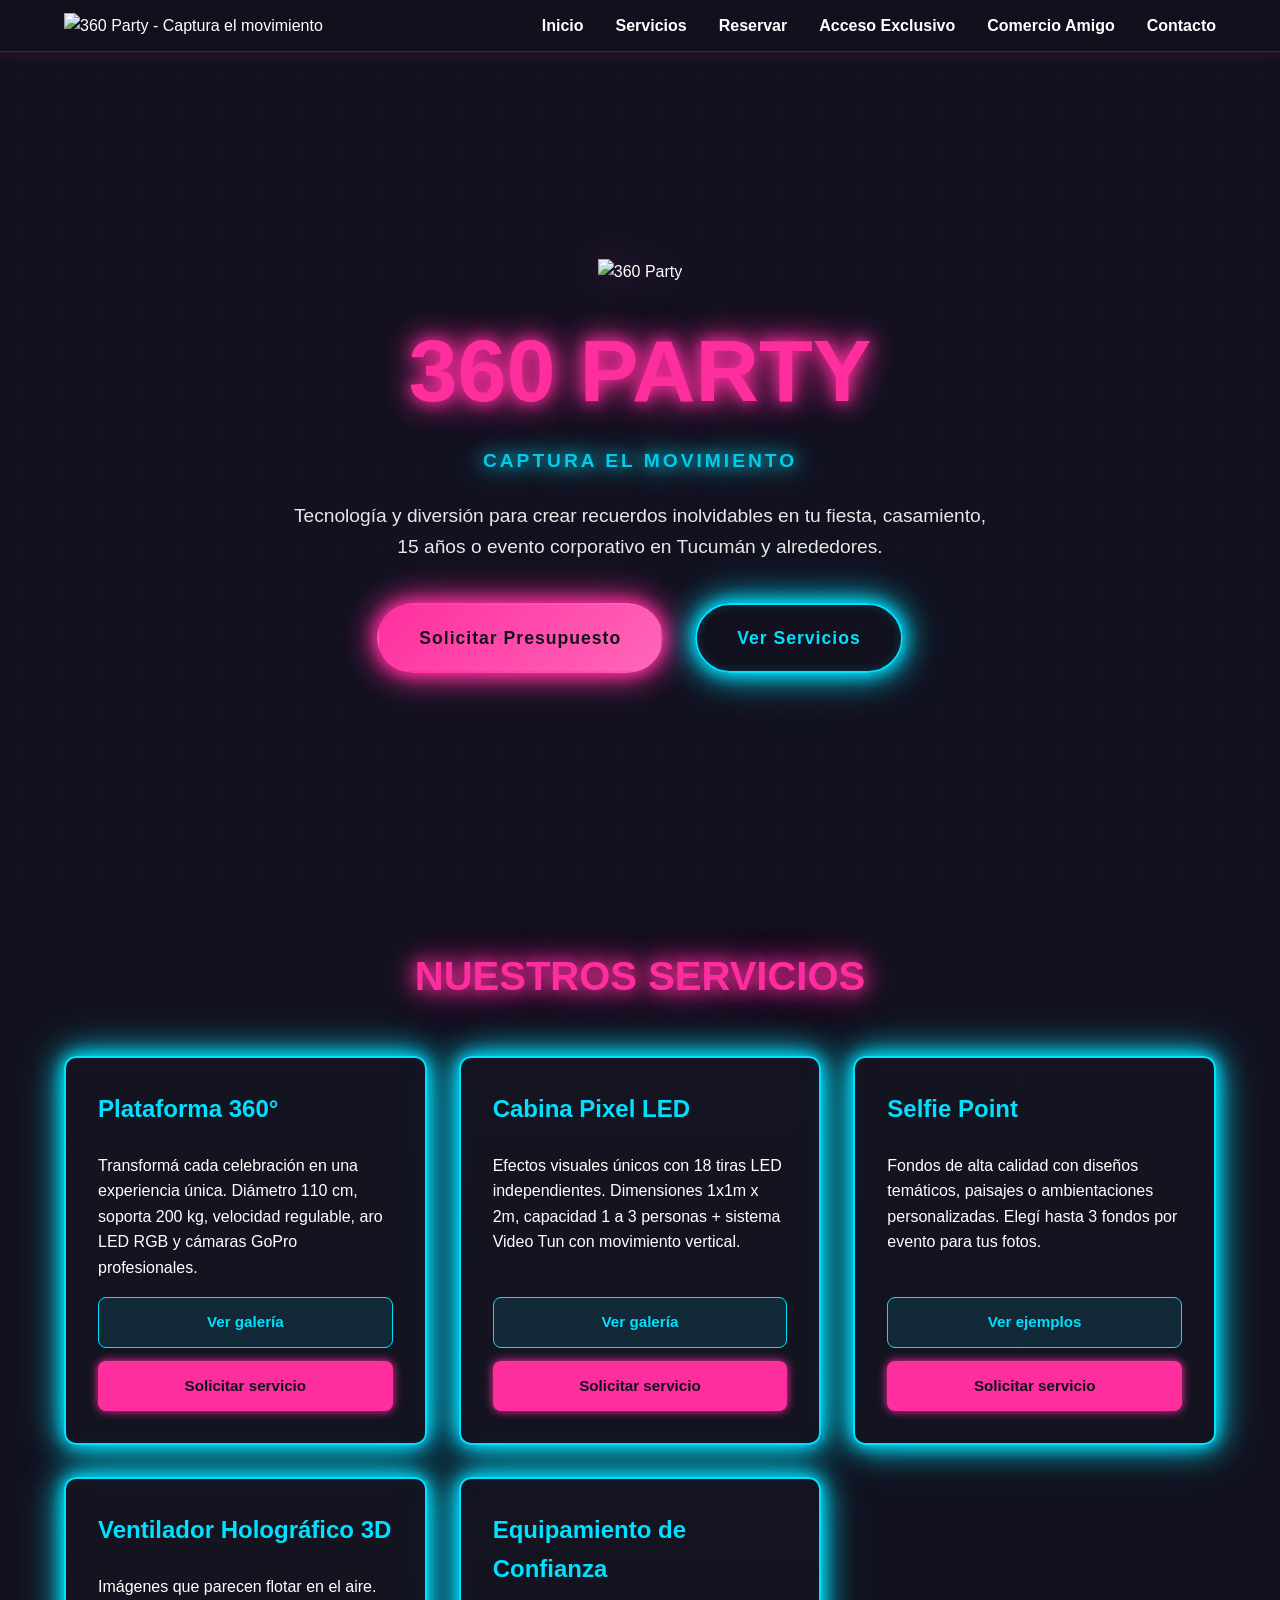
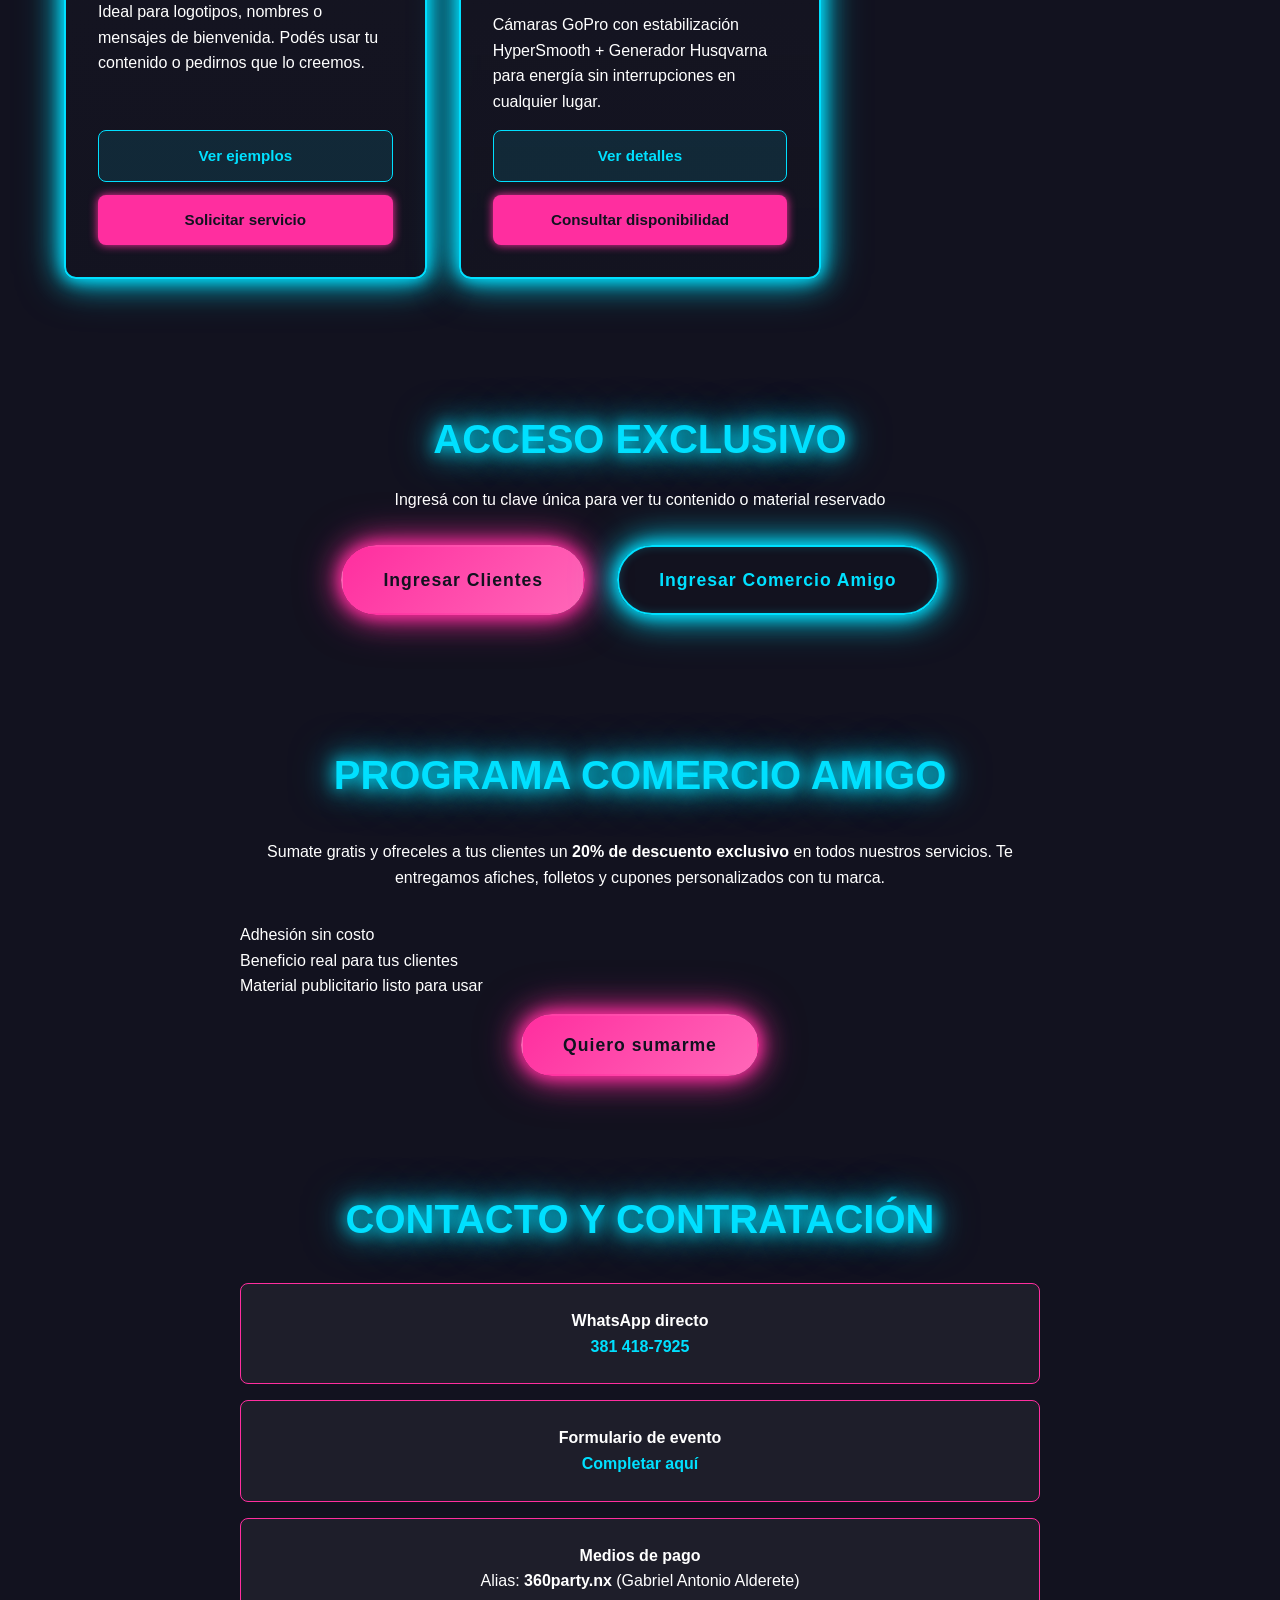
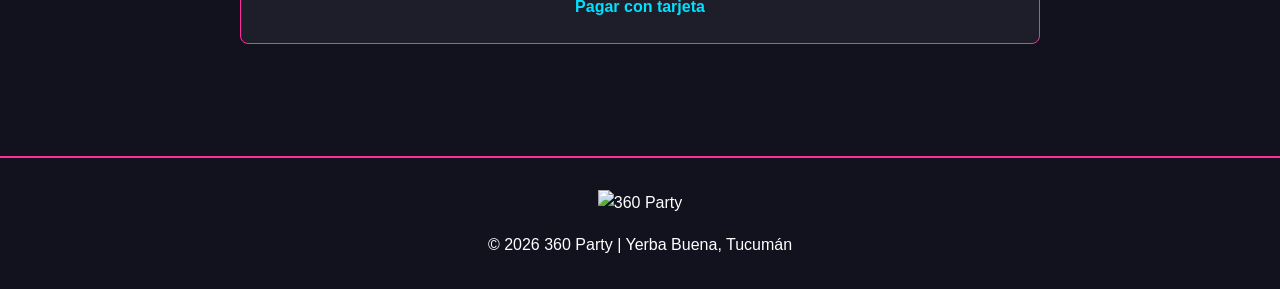
==== commit d31a37d2: "Merge branch 'main' into develop: incorporar contenido nuevo del cliente (imagenes/videos, ajustes d" ====
--- a/index.html
+++ b/index.html
@@ -17,6 +17,7 @@
             <ul class="menu">
                 <li><a href="#inicio">Inicio</a></li>
                 <li><a href="#servicios">Servicios</a></li>
+                <li><a href="reservas.html">Reservar</a></li>
                 <li><a href="#acceso">Acceso Exclusivo</a></li>
                 <li><a href="#comercio">Comercio Amigo</a></li>
                 <li><a href="#contacto">Contacto</a></li>
@@ -32,7 +33,7 @@
             <p class="eslogan">CAPTURA EL MOVIMIENTO</p>
             <p>Tecnología y diversión para crear recuerdos inolvidables en tu fiesta, casamiento, 15 años o evento corporativo en Tucumán y alrededores.</p>
             <div class="botones">
-                <a href="https://wa.me/543814187925" class="boton boton-rosa" target="_blank">Solicitar Presupuesto</a>
+                <a href="reservas.html" class="boton boton-rosa">Solicitar Presupuesto</a>
                 <a href="#servicios" class="boton boton-celeste">Ver Servicios</a>
             </div>
         </div>
@@ -48,8 +49,8 @@
                 <h3>Plataforma 360°</h3>
                 <p>Transformá cada celebración en una experiencia única. Diámetro 110 cm, soporta 200 kg, velocidad regulable, aro LED RGB y cámaras GoPro profesionales.</p>
                 <div class="botones-tarjeta">
-                    <a href="https://drive.google.com/drive/folders/19vlUFDXjf9LJiPnX25cb1C7JwnTymN4P" target="_blank" class="boton-enlace" onclick="event.stopPropagation()">Ver galería</a>
-                    <a href="#contacto" class="boton-solicitar" onclick="event.stopPropagation()">Solicitar servicio</a>
+                    <a href="https://drive.google.com/drive/folders/19vlUFDXjf9LJiPnX25cb1C7JwnTymN4P" target="_blank" class="boton-enlace">Ver galería</a>
+                    <a href="reservas.html" class="boton-solicitar">Solicitar servicio</a>
                 </div>
             </div>
 
@@ -58,8 +59,8 @@
                 <h3>Cabina Pixel LED</h3>
                 <p>Efectos visuales únicos con 18 tiras LED independientes. Dimensiones 1x1m x 2m, capacidad 1 a 3 personas + sistema Video Tun con movimiento vertical.</p>
                 <div class="botones-tarjeta">
-                    <a href="https://drive.google.com/drive/folders/1h-NKZ7Rk8WSEstg14Dk3rHNtlb4W4kKn" target="_blank" class="boton-enlace" onclick="event.stopPropagation()">Ver galería</a>
-                    <a href="#contacto" class="boton-solicitar" onclick="event.stopPropagation()">Solicitar servicio</a>
+                    <a href="https://drive.google.com/drive/folders/1h-NKZ7Rk8WSEstg14Dk3rHNtlb4W4kKn" target="_blank" class="boton-enlace">Ver galería</a>
+                    <a href="reservas.html" class="boton-solicitar">Solicitar servicio</a>
                 </div>
             </div>
 
@@ -68,8 +69,8 @@
                 <h3>Selfie Point</h3>
                 <p>Fondos de alta calidad con diseños temáticos, paisajes o ambientaciones personalizadas. Elegí hasta 3 fondos por evento para tus fotos.</p>
                 <div class="botones-tarjeta">
-                    <a href="https://drive.google.com/drive/folders/1OL265MNO-6nLk1pmtTTTKi6NTd7qlzvx" target="_blank" class="boton-enlace" onclick="event.stopPropagation()">Ver ejemplos</a>
-                    <a href="#contacto" class="boton-solicitar" onclick="event.stopPropagation()">Solicitar servicio</a>
+                    <a href="https://drive.google.com/drive/folders/1OL265MNO-6nLk1pmtTTTKi6NTd7qlzvx" target="_blank" class="boton-enlace">Ver ejemplos</a>
+                    <a href="reservas.html" class="boton-solicitar">Solicitar servicio</a>
                 </div>
             </div>
 
@@ -78,8 +79,8 @@
                 <h3>Ventilador Holográfico 3D</h3>
                 <p>Imágenes que parecen flotar en el aire. Ideal para logotipos, nombres o mensajes de bienvenida. Podés usar tu contenido o pedirnos que lo creemos.</p>
                 <div class="botones-tarjeta">
-                    <a href="https://drive.google.com/drive/folders/1uR65MSHgHKYj4hB2MK-_C5Sw6_6oyJnb" target="_blank" class="boton-enlace" onclick="event.stopPropagation()">Ver ejemplos</a>
-                    <a href="#contacto" class="boton-solicitar" onclick="event.stopPropagation()">Solicitar servicio</a>
+                    <a href="https://drive.google.com/drive/folders/1uR65MSHgHKYj4hB2MK-_C5Sw6_6oyJnb" target="_blank" class="boton-enlace">Ver ejemplos</a>
+                    <a href="reservas.html" class="boton-solicitar">Solicitar servicio</a>
                 </div>
             </div>
 
@@ -88,8 +89,8 @@
                 <h3>Equipamiento de Confianza</h3>
                 <p>Cámaras GoPro con estabilización HyperSmooth + Generador Husqvarna para energía sin interrupciones en cualquier lugar.</p>
                 <div class="botones-tarjeta">
-                    <a href="https://drive.google.com/drive/folders/1yrsDIx65y9oHUUmJPD3N3ssCwljxgwc2" target="_blank" class="boton-enlace" onclick="event.stopPropagation()">Ver detalles</a>
-                    <a href="#contacto" class="boton-solicitar" onclick="event.stopPropagation()">Consultar disponibilidad</a>
+                    <a href="https://drive.google.com/drive/folders/1yrsDIx65y9oHUUmJPD3N3ssCwljxgwc2" target="_blank" class="boton-enlace">Ver detalles</a>
+                    <a href="reservas.html" class="boton-solicitar">Consultar disponibilidad</a>
                 </div>
             </div>
         </div>
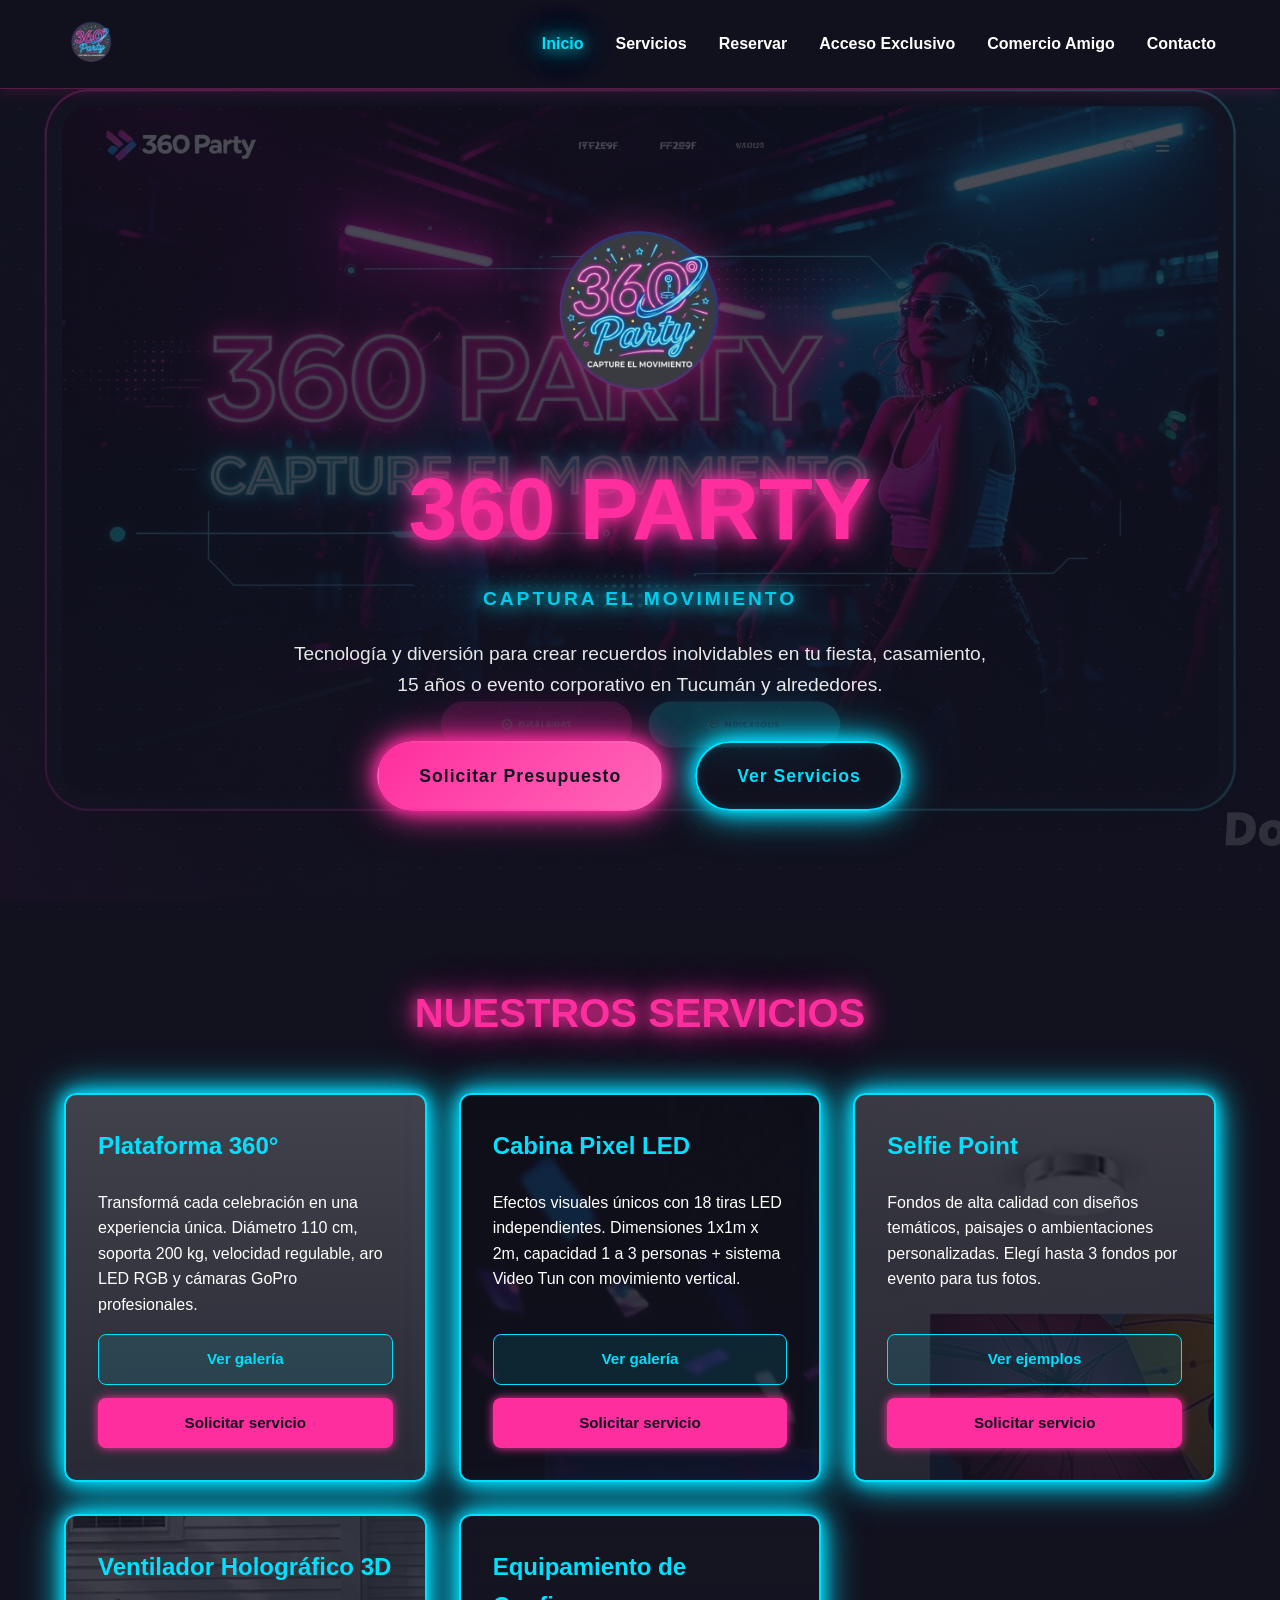
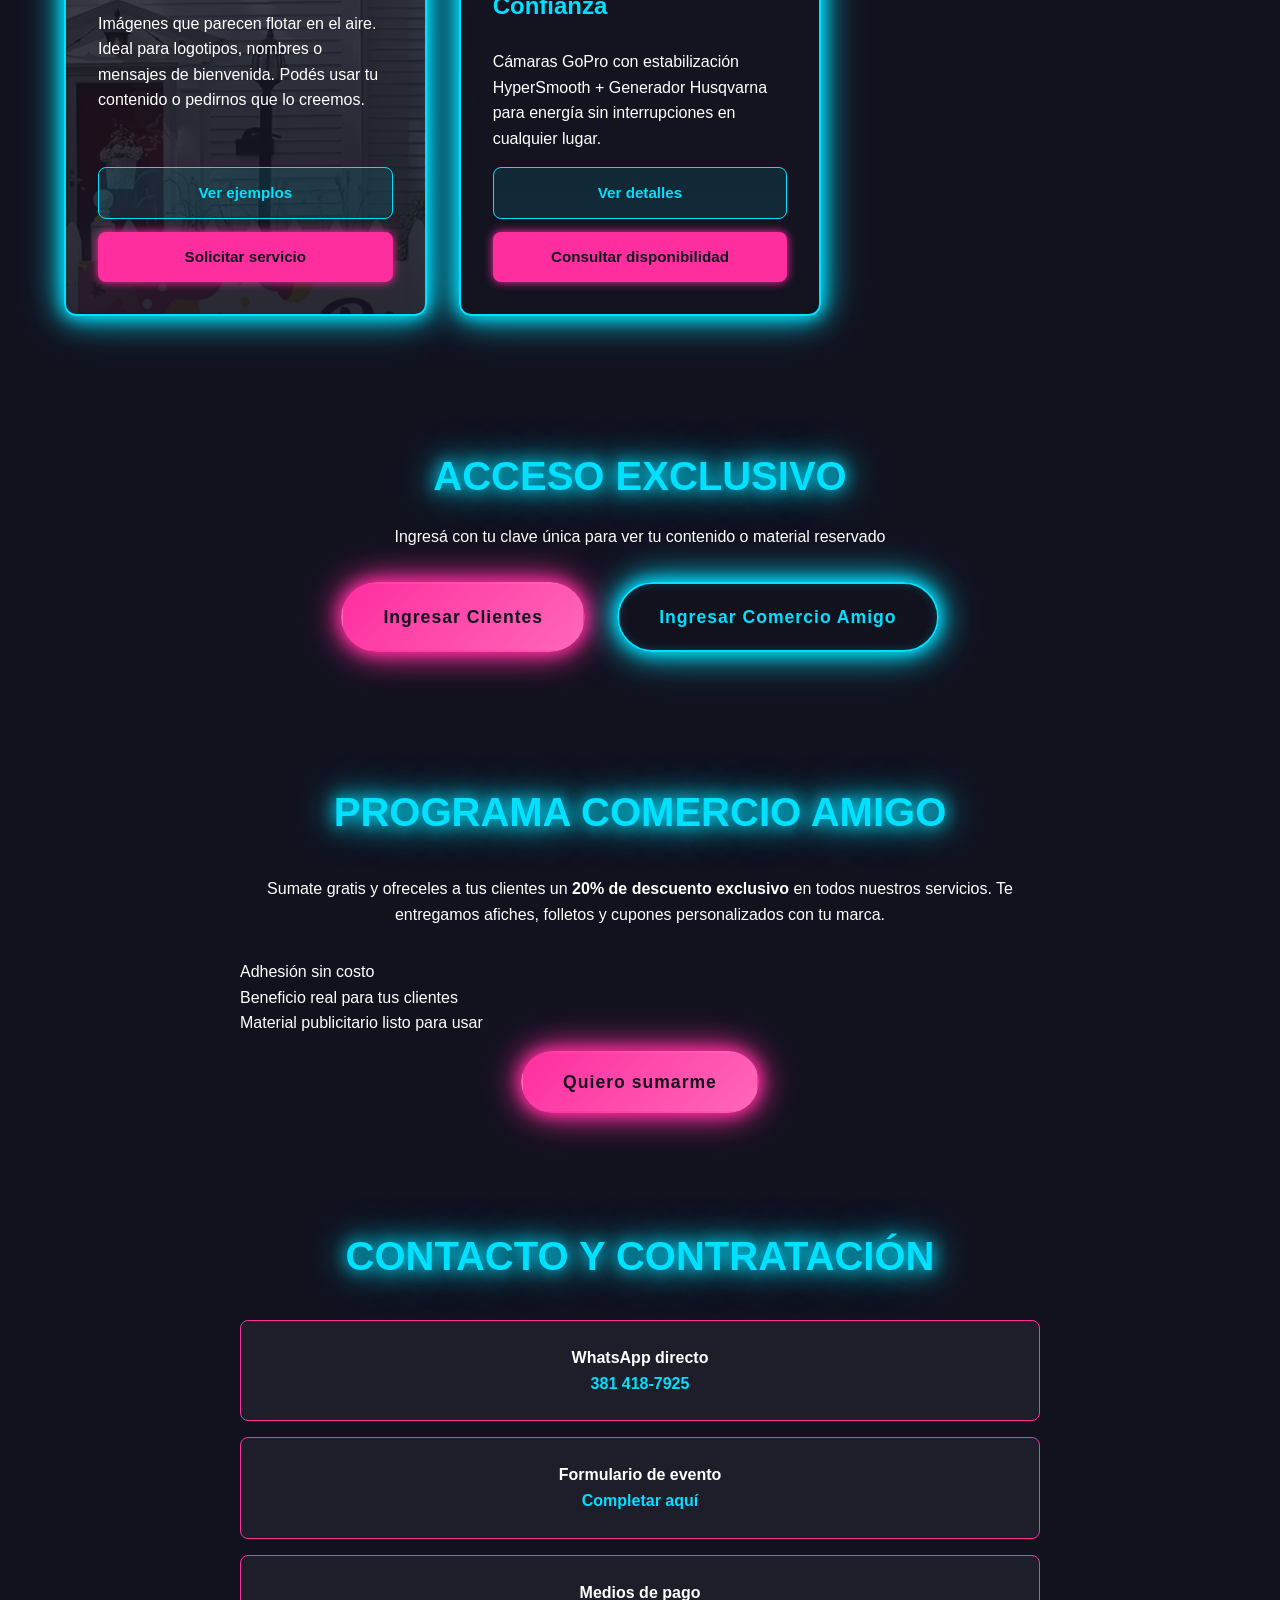
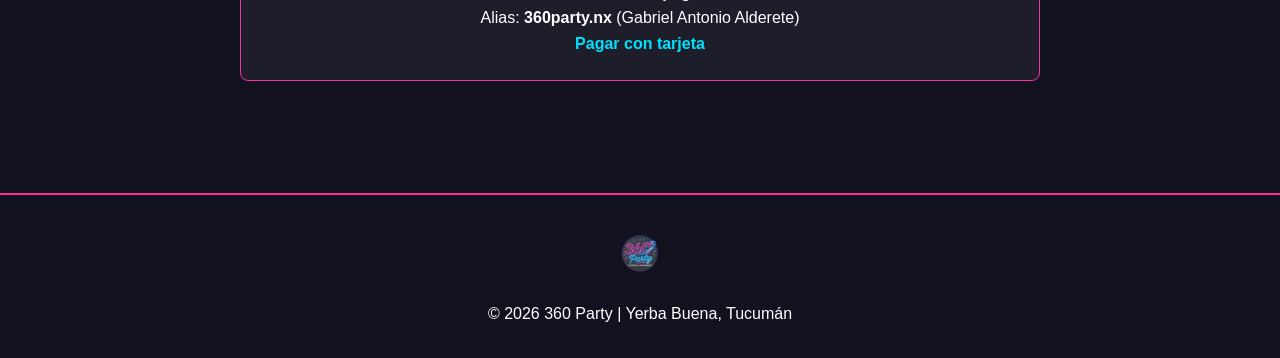
==== commit 91b77ed5: "Migrar todas las imagenes a webp para acelerar el renderizado - logo.jpg (7.3 MB) -> logo.webp (421 " ====
--- a/index.html
+++ b/index.html
@@ -5,13 +5,13 @@
     <meta name="viewport" content="width=device-width, initial-scale=1.0">
     <title>360 Party | Captura el movimiento</title>
     <link rel="stylesheet" href="css/estilos.css">
-    <link rel="icon" href="img/logo.jpg">
+    <link rel="icon" href="img/logo.webp">
 </head>
 <body>
     <!-- Barra de Navegación -->
     <header class="navegacion">
         <div class="logo">
-            <img src="img/logo.jpg" alt="360 Party - Captura el movimiento">
+            <img src="img/logo.webp" alt="360 Party - Captura el movimiento">
         </div>
         <nav>
             <ul class="menu">
@@ -28,7 +28,7 @@
     <!-- Sección Inicio -->
     <section id="inicio" class="inicio">
         <div class="contenido-inicio">
-            <img src="img/logo.jpg" alt="360 Party" class="logo-portada">
+            <img src="img/logo.webp" alt="360 Party" class="logo-portada">
             <h1>360 PARTY</h1>
             <p class="eslogan">CAPTURA EL MOVIMIENTO</p>
             <p>Tecnología y diversión para crear recuerdos inolvidables en tu fiesta, casamiento, 15 años o evento corporativo en Tucumán y alrededores.</p>
@@ -45,7 +45,7 @@
         <div class="tarjetas-servicios">
 
             <!-- Plataforma 360° -->
-            <div class="tarjeta" style="background-image: linear-gradient(rgba(18,18,31,0.8), rgba(18,18,31,0.9)), url('img/servicio-360.jpg');">
+            <div class="tarjeta" style="background-image: linear-gradient(rgba(18,18,31,0.8), rgba(18,18,31,0.9)), url('img/360-Gigante.webp');">
                 <h3>Plataforma 360°</h3>
                 <p>Transformá cada celebración en una experiencia única. Diámetro 110 cm, soporta 200 kg, velocidad regulable, aro LED RGB y cámaras GoPro profesionales.</p>
                 <div class="botones-tarjeta">
@@ -55,7 +55,7 @@
             </div>
 
             <!-- Cabina Pixel LED -->
-            <div class="tarjeta" style="background-image: linear-gradient(rgba(18,18,31,0.8), rgba(18,18,31,0.9)), url('img/servicio-led.jpg');">
+            <div class="tarjeta" style="background-image: linear-gradient(rgba(18,18,31,0.8), rgba(18,18,31,0.9)), url('img/cabina_pixel.webp');">
                 <h3>Cabina Pixel LED</h3>
                 <p>Efectos visuales únicos con 18 tiras LED independientes. Dimensiones 1x1m x 2m, capacidad 1 a 3 personas + sistema Video Tun con movimiento vertical.</p>
                 <div class="botones-tarjeta">
@@ -65,7 +65,7 @@
             </div>
 
             <!-- Selfie Point -->
-            <div class="tarjeta" style="background-image: linear-gradient(rgba(18,18,31,0.8), rgba(18,18,31,0.9)), url('img/servicio-selfie.jpg');">
+            <div class="tarjeta" style="background-image: linear-gradient(rgba(18,18,31,0.8), rgba(18,18,31,0.9)), url('img/Selfie-point-1.webp');">
                 <h3>Selfie Point</h3>
                 <p>Fondos de alta calidad con diseños temáticos, paisajes o ambientaciones personalizadas. Elegí hasta 3 fondos por evento para tus fotos.</p>
                 <div class="botones-tarjeta">
@@ -75,7 +75,7 @@
             </div>
 
             <!-- Ventilador Holográfico -->
-            <div class="tarjeta" style="background-image: linear-gradient(rgba(18,18,31,0.8), rgba(18,18,31,0.9)), url('img/servicio-holograma.jpg');">
+            <div class="tarjeta" style="background-image: linear-gradient(rgba(18,18,31,0.8), rgba(18,18,31,0.9)), url('img/Bienvendido.webp');">
                 <h3>Ventilador Holográfico 3D</h3>
                 <p>Imágenes que parecen flotar en el aire. Ideal para logotipos, nombres o mensajes de bienvenida. Podés usar tu contenido o pedirnos que lo creemos.</p>
                 <div class="botones-tarjeta">
@@ -85,7 +85,7 @@
             </div>
 
             <!-- Equipamiento Complementario -->
-            <div class="tarjeta" style="background-image: linear-gradient(rgba(18,18,31,0.8), rgba(18,18,31,0.9)), url('img/servicio-equipo.jpg');">
+            <div class="tarjeta" style="background-image: linear-gradient(rgba(18,18,31,0.8), rgba(18,18,31,0.9));">
                 <h3>Equipamiento de Confianza</h3>
                 <p>Cámaras GoPro con estabilización HyperSmooth + Generador Husqvarna para energía sin interrupciones en cualquier lugar.</p>
                 <div class="botones-tarjeta">
@@ -142,7 +142,7 @@
 
     <!-- Pie de página -->
     <footer>
-        <img src="img/logo.jpg" alt="360 Party" class="logo-pie">
+        <img src="img/logo.webp" alt="360 Party" class="logo-pie">
         <p>© 2026 360 Party | Yerba Buena, Tucumán</p>
     </footer>
 
--- a/css/estilos.css
+++ b/css/estilos.css
@@ -70,7 +70,7 @@
     padding: 2rem;
     /* Tu imagen como fondo principal, con filtro para que resalten los textos */
     background: linear-gradient(rgba(17, 17, 31, 0.75), rgba(17, 17, 31, 0.85)),
-                url('img/portada.jpg') center/cover no-repeat fixed;
+                url('../img/portada.webp') center/cover no-repeat fixed;
     position: relative;
     overflow: hidden;
 }
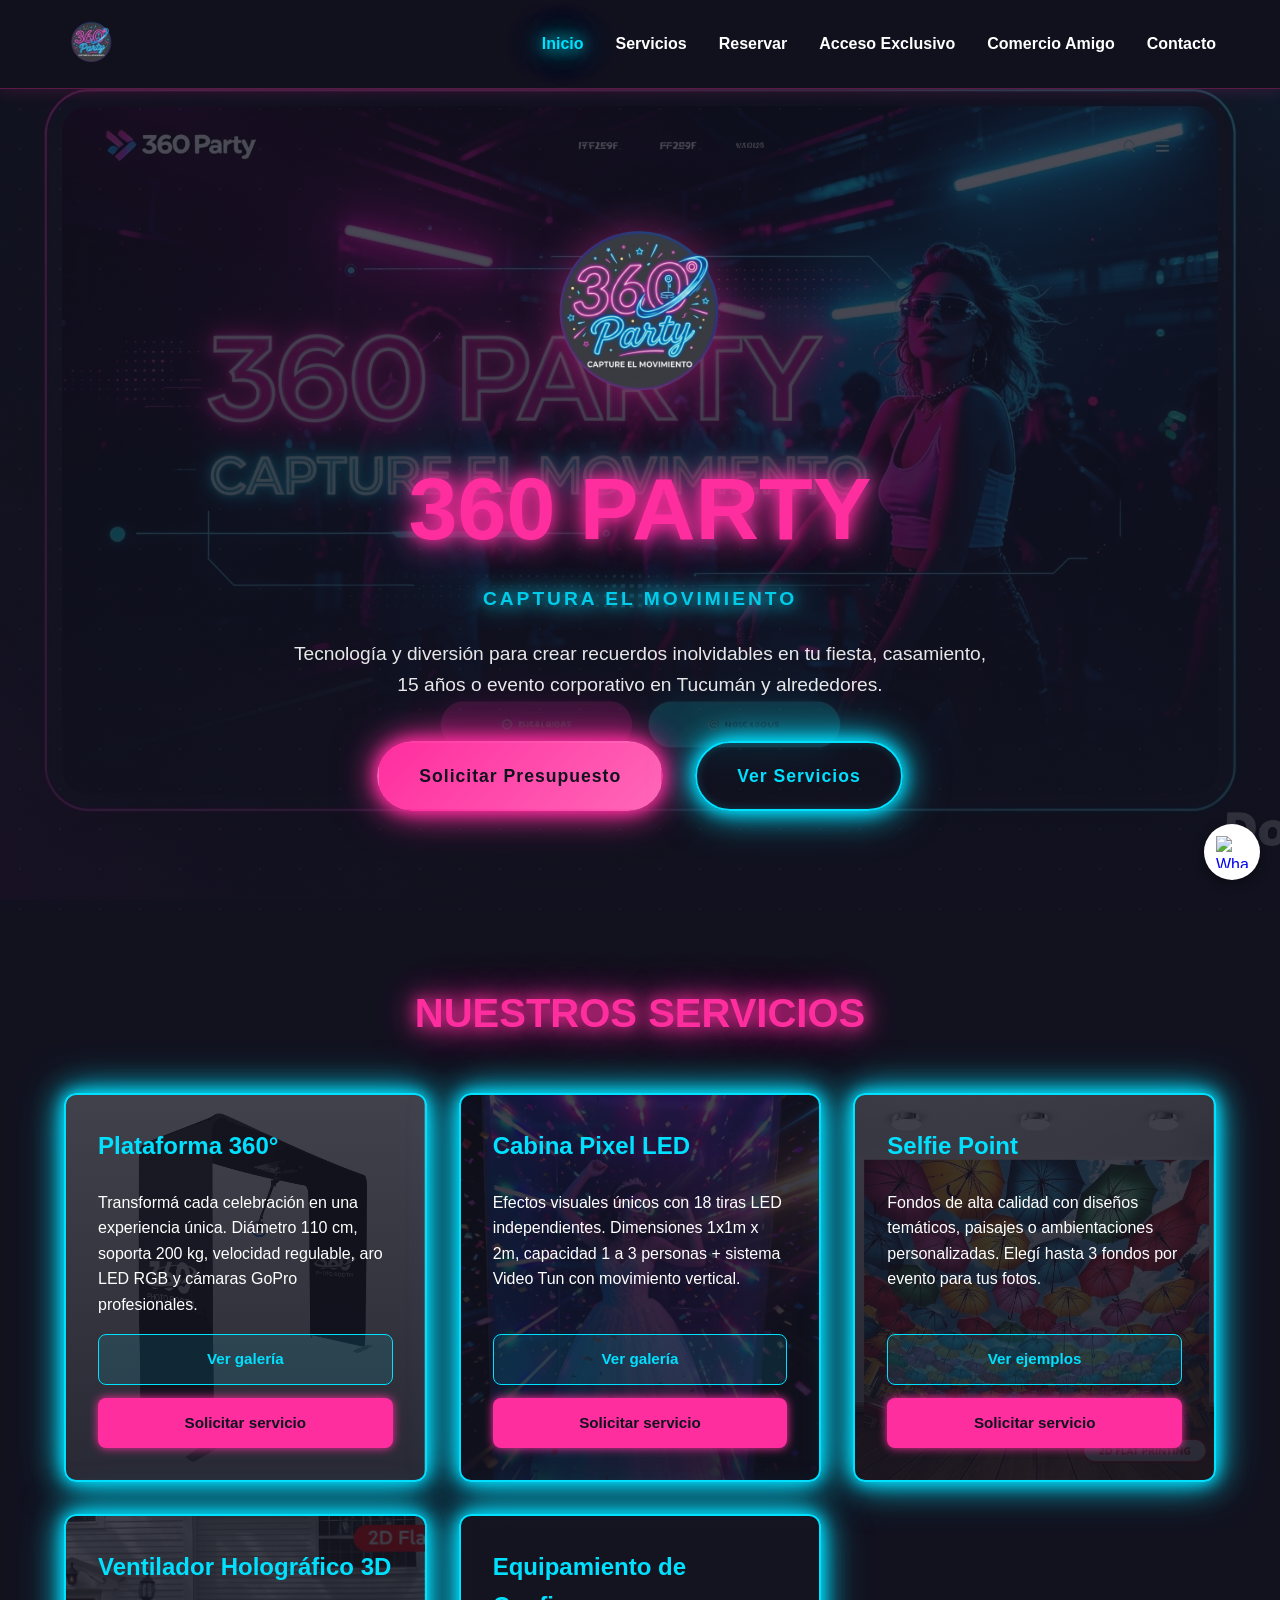
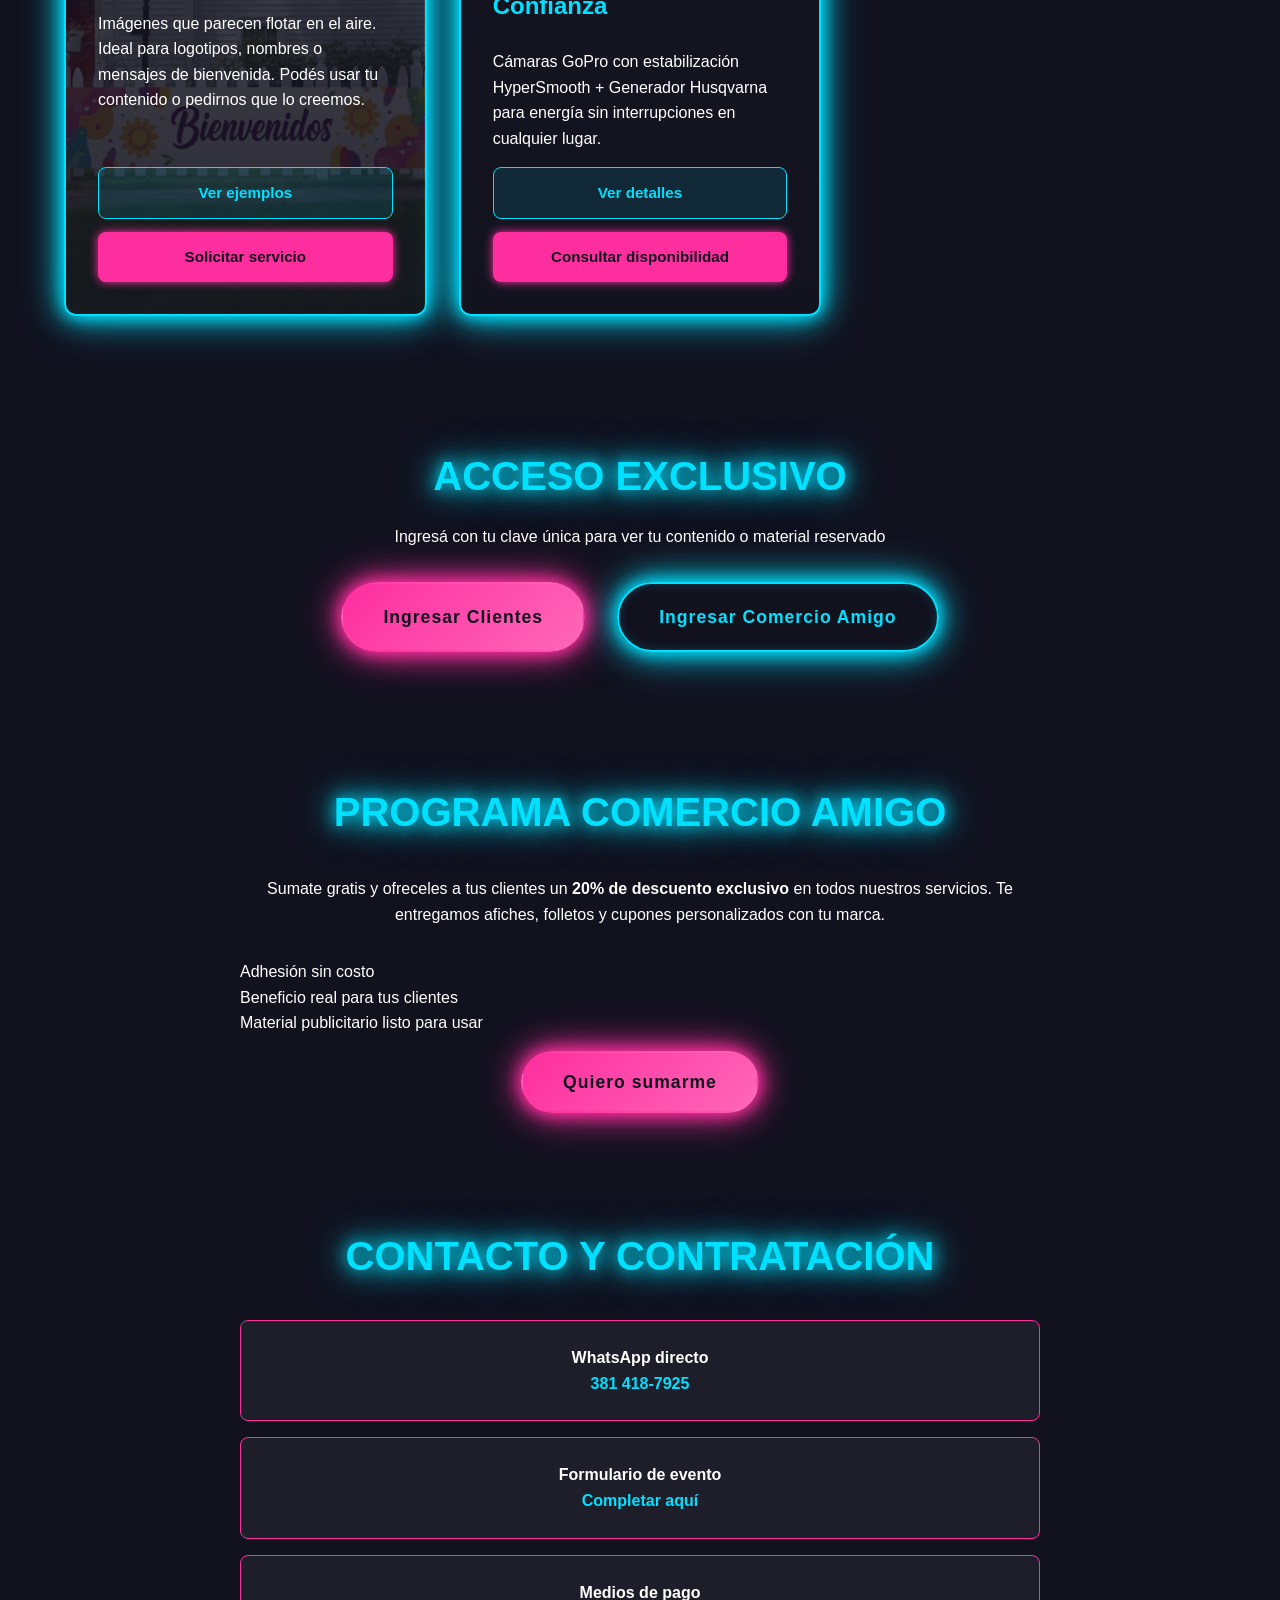
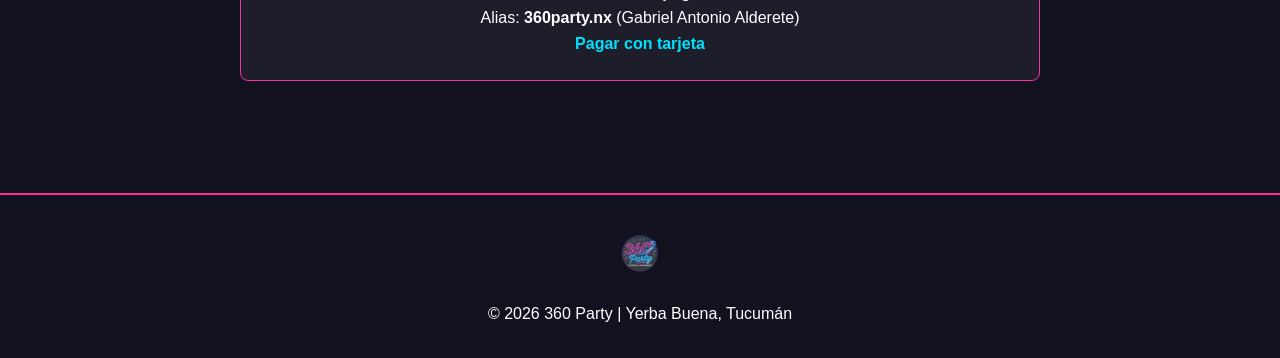
==== commit a21bd495: "Agregar menu hamburguesa mobile y boton flotante de WhatsApp - Nuevo boton .menu-hamburguesa en el h" ====
--- a/index.html
+++ b/index.html
@@ -23,6 +23,9 @@
                 <li><a href="#contacto">Contacto</a></li>
             </ul>
         </nav>
+        <button class="menu-hamburguesa" aria-label="Abrir menú" aria-expanded="false">
+            <span></span><span></span><span></span>
+        </button>
     </header>
 
     <!-- Sección Inicio -->
@@ -146,6 +149,10 @@
         <p>© 2026 360 Party | Yerba Buena, Tucumán</p>
     </footer>
 
+    <a href="https://wa.me/543814987814?text=Hola%21%20Quisiera%20recibir%20informaci%C3%B3n%20y%20atenci%C3%B3n%20sobre%20sus%20servicios%20de%20360%20Party." target="_blank" class="boton-flotante-wpp" aria-label="Contactar por WhatsApp">
+        <img width="48" height="48" src="https://img.icons8.com/color/48/whatsapp--v1.png" alt="WhatsApp">
+    </a>
+
     <script src="js/efectos.js"></script>
 </body>
 </html>
--- a/css/estilos.css
+++ b/css/estilos.css
@@ -59,6 +59,40 @@
     text-shadow: var(--sombra-celeste);
 }
 
+.menu-hamburguesa {
+    display: none;
+    flex-direction: column;
+    justify-content: space-between;
+    width: 28px;
+    height: 20px;
+    background: none;
+    border: none;
+    padding: 0;
+    cursor: pointer;
+    z-index: 101;
+}
+
+.menu-hamburguesa span {
+    display: block;
+    height: 3px;
+    width: 100%;
+    background: var(--texto-blanco);
+    border-radius: 2px;
+    transition: transform 0.3s, opacity 0.3s;
+}
+
+.menu-hamburguesa.abierto span:nth-child(1) {
+    transform: translateY(8.5px) rotate(45deg);
+}
+
+.menu-hamburguesa.abierto span:nth-child(2) {
+    opacity: 0;
+}
+
+.menu-hamburguesa.abierto span:nth-child(3) {
+    transform: translateY(-8.5px) rotate(-45deg);
+}
+
 /* Sección Inicio */
 .inicio {
     min-height: 92vh;
@@ -175,6 +209,9 @@
 
 .tarjeta {
     background-color: rgba(255,255,255,0.05);
+    background-size: cover;
+    background-position: center;
+    background-repeat: no-repeat;
     padding: 2rem;
     border-radius: 12px;
     border: 2px solid var(--celeste-neon);
@@ -371,11 +408,60 @@
     margin-bottom: 1rem;
 }
 
+/* Botón flotante de WhatsApp */
+.boton-flotante-wpp {
+    position: fixed;
+    bottom: 20px;
+    right: 20px;
+    z-index: 500;
+    display: flex;
+    align-items: center;
+    justify-content: center;
+    width: 56px;
+    height: 56px;
+    border-radius: 50%;
+    background-color: #FFFFFF;
+    box-shadow: 0 4px 12px rgba(0, 0, 0, 0.4);
+    transition: transform 0.2s;
+}
+
+.boton-flotante-wpp img {
+    width: 32px;
+    height: 32px;
+}
+
+.boton-flotante-wpp:hover {
+    transform: scale(1.08);
+}
+
 /* Adaptación a celulares */
 @media (max-width: 768px) {
+    .menu-hamburguesa {
+        display: flex;
+    }
     .menu {
-        gap: 1rem;
+        position: absolute;
+        top: 100%;
+        left: 0;
+        right: 0;
+        flex-direction: column;
+        gap: 0;
+        background-color: var(--fondo-oscuro);
+        max-height: 0;
+        overflow: hidden;
         font-size: 0.9rem;
+        transition: max-height 0.3s ease;
+    }
+    .menu.abierto {
+        max-height: 400px;
+    }
+    .menu li {
+        width: 100%;
+    }
+    .menu a {
+        display: block;
+        padding: 1rem 5%;
+        border-top: 1px solid rgba(255, 255, 255, 0.1);
     }
     .inicio h1 { font-size: 3.5rem; }
     .eslogan { font-size: 1.5rem; letter-spacing: 1px; }
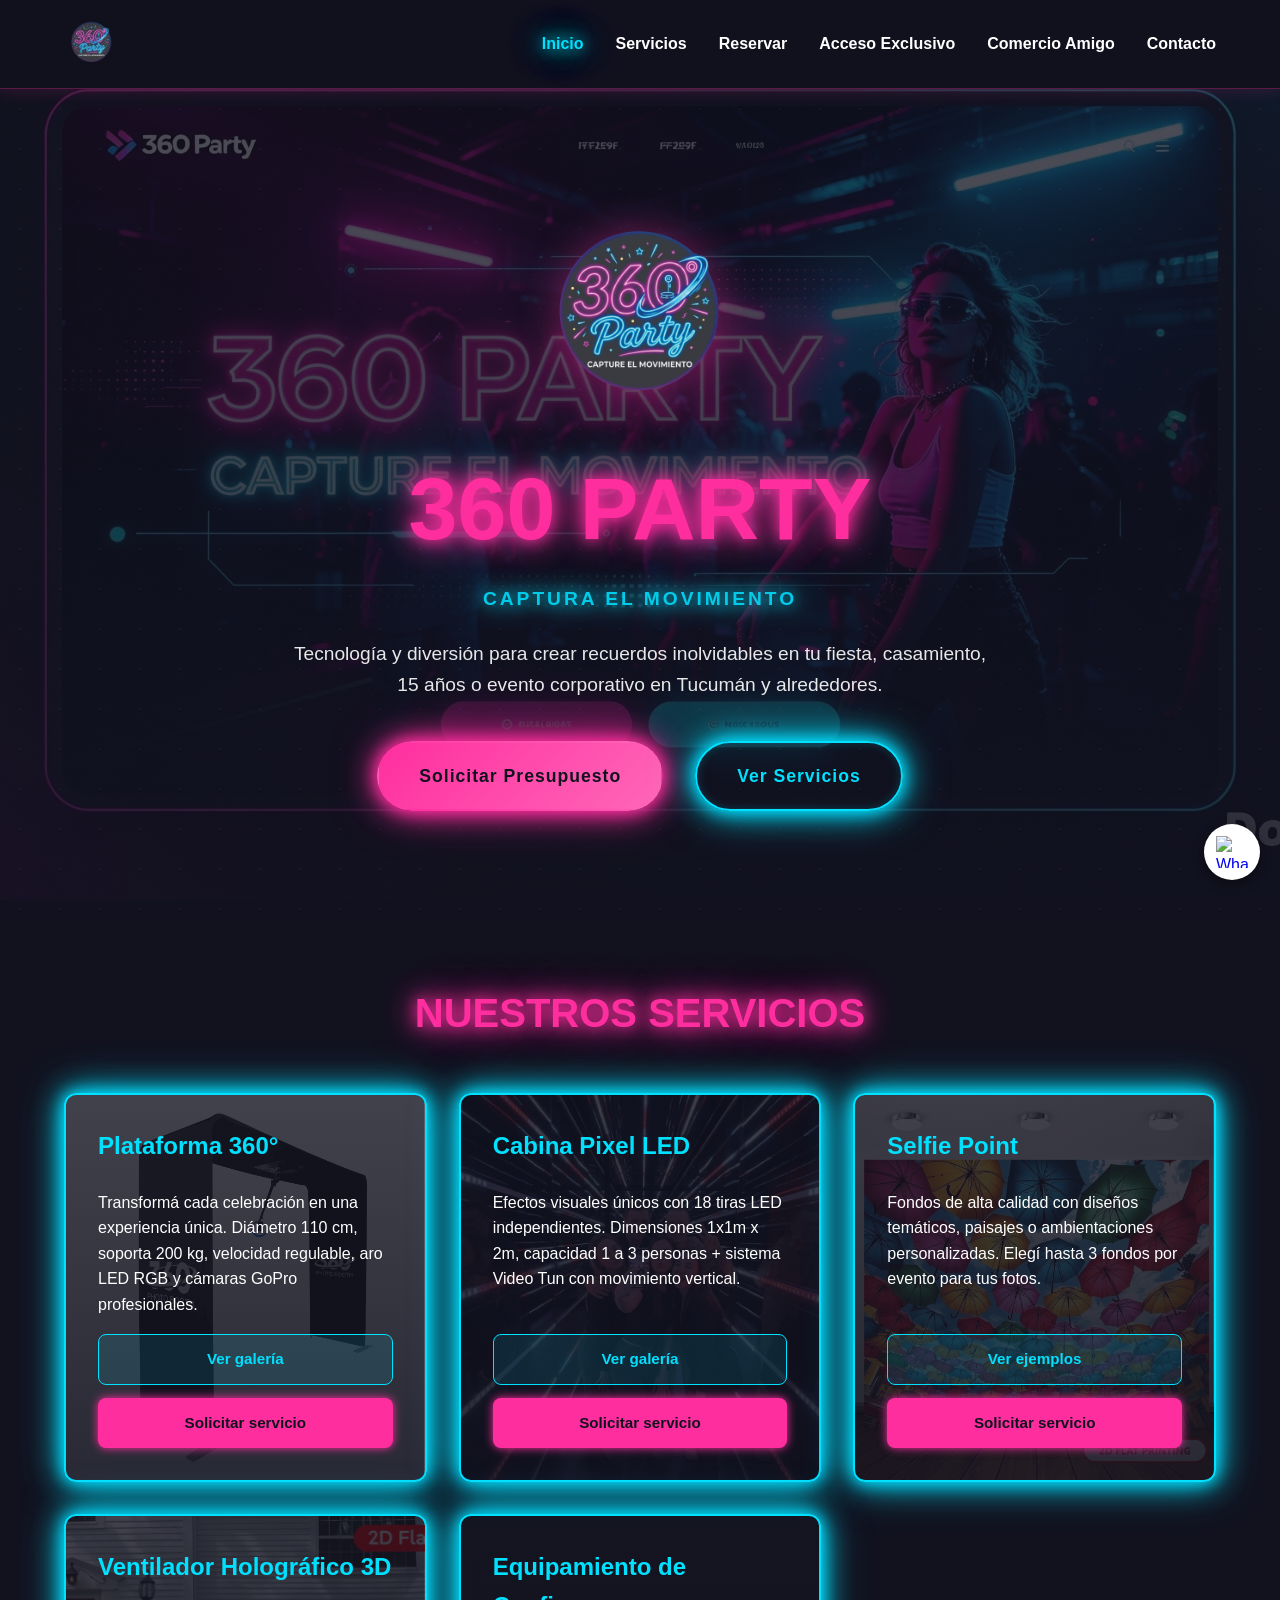
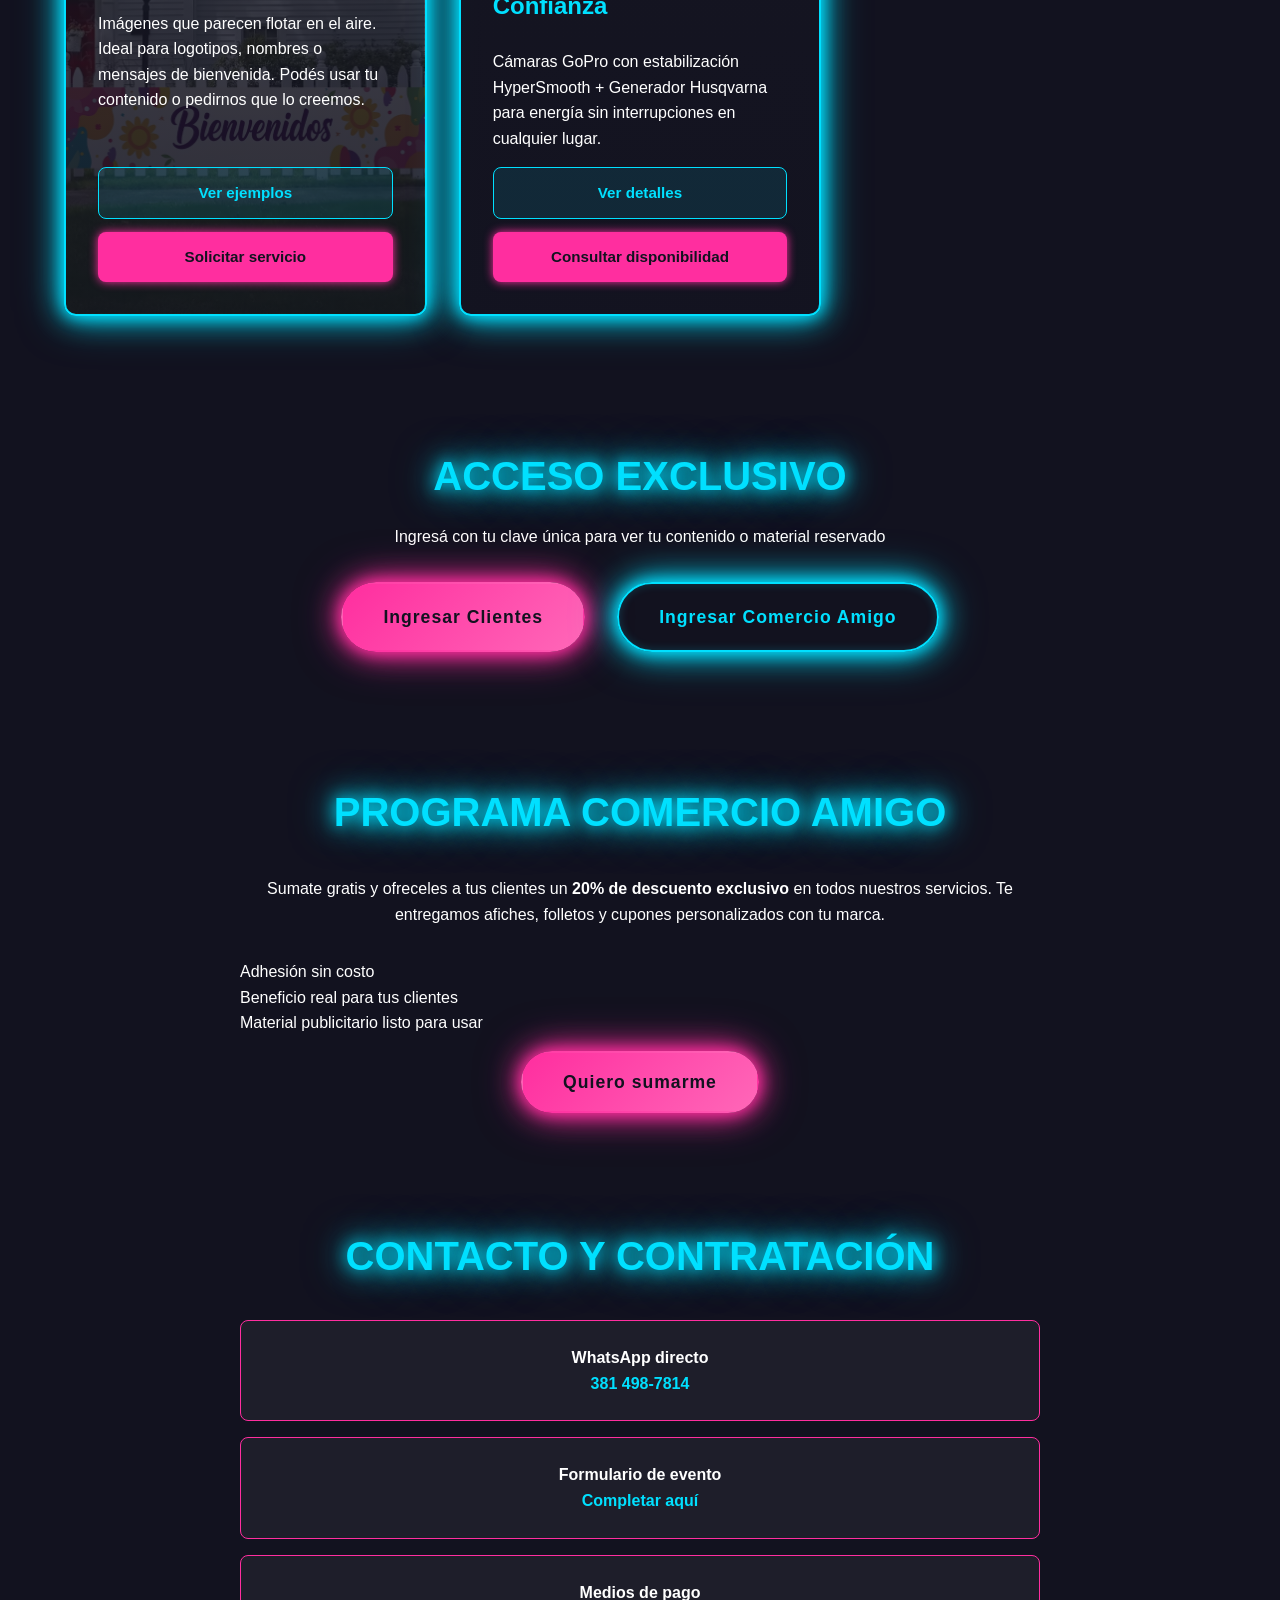
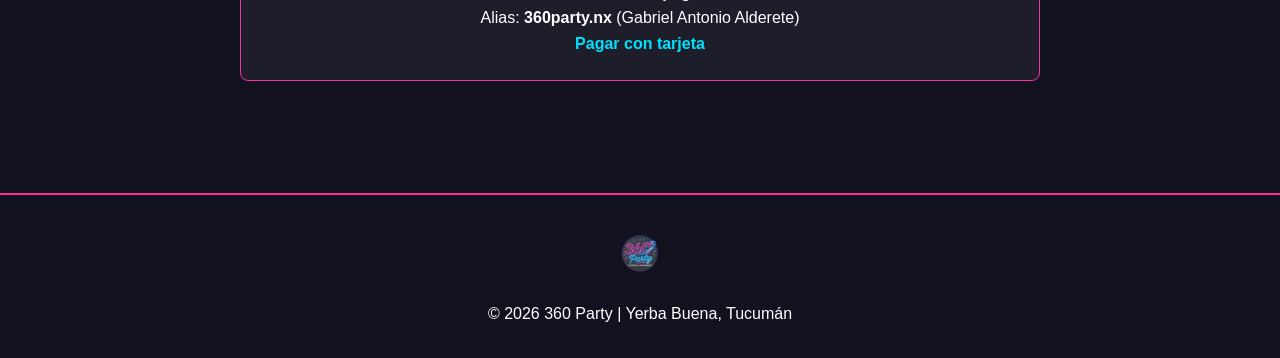
==== commit 15442c16: "Migrar backend de reservas a Supabase y actualizar numero de WhatsApp del dueño Reemplaza el VPS/n8n" ====
--- a/index.html
+++ b/index.html
@@ -4,7 +4,7 @@
     <meta charset="UTF-8">
     <meta name="viewport" content="width=device-width, initial-scale=1.0">
     <title>360 Party | Captura el movimiento</title>
-    <link rel="stylesheet" href="css/estilos.css">
+    <link rel="stylesheet" href="css/estilos.css?v=2">
     <link rel="icon" href="img/logo.webp">
 </head>
 <body>
@@ -119,7 +119,7 @@
                 <li>Beneficio real para tus clientes</li>
                 <li>Material publicitario listo para usar</li>
             </ul>
-            <a href="https://wa.me/543814187925" class="boton boton-rosa">Quiero sumarme</a>
+            <a href="https://wa.me/5493814987814" class="boton boton-rosa">Quiero sumarme</a>
         </div>
     </section>
 
@@ -129,7 +129,7 @@
         <div class="datos-contacto">
             <div class="item-contacto">
                 <h4>WhatsApp directo</h4>
-                <a href="https://wa.me/543814187925" target="_blank">381 418-7925</a>
+                <a href="https://wa.me/5493814987814" target="_blank">381 498-7814</a>
             </div>
             <div class="item-contacto">
                 <h4>Formulario de evento</h4>
@@ -153,6 +153,6 @@
         <img width="48" height="48" src="https://img.icons8.com/color/48/whatsapp--v1.png" alt="WhatsApp">
     </a>
 
-    <script src="js/efectos.js"></script>
+    <script src="js/efectos.js?v=2"></script>
 </body>
 </html>
